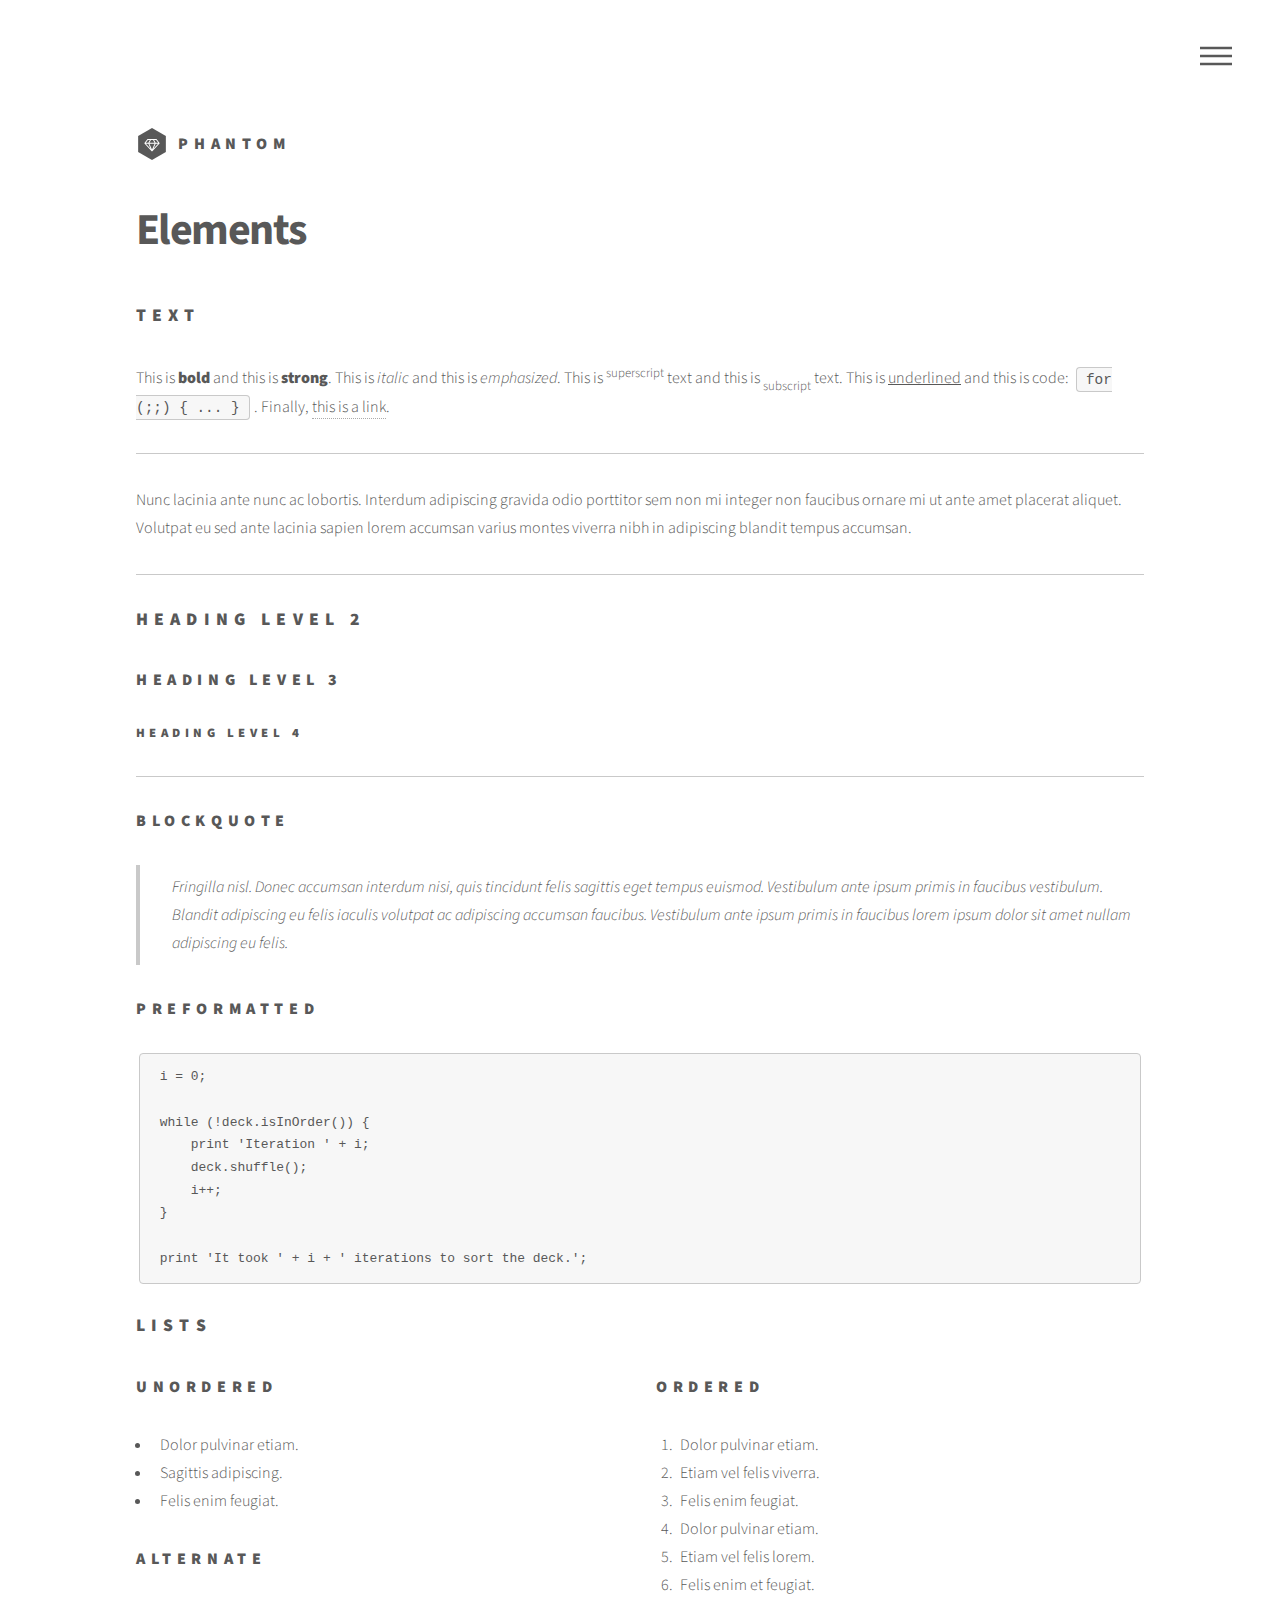
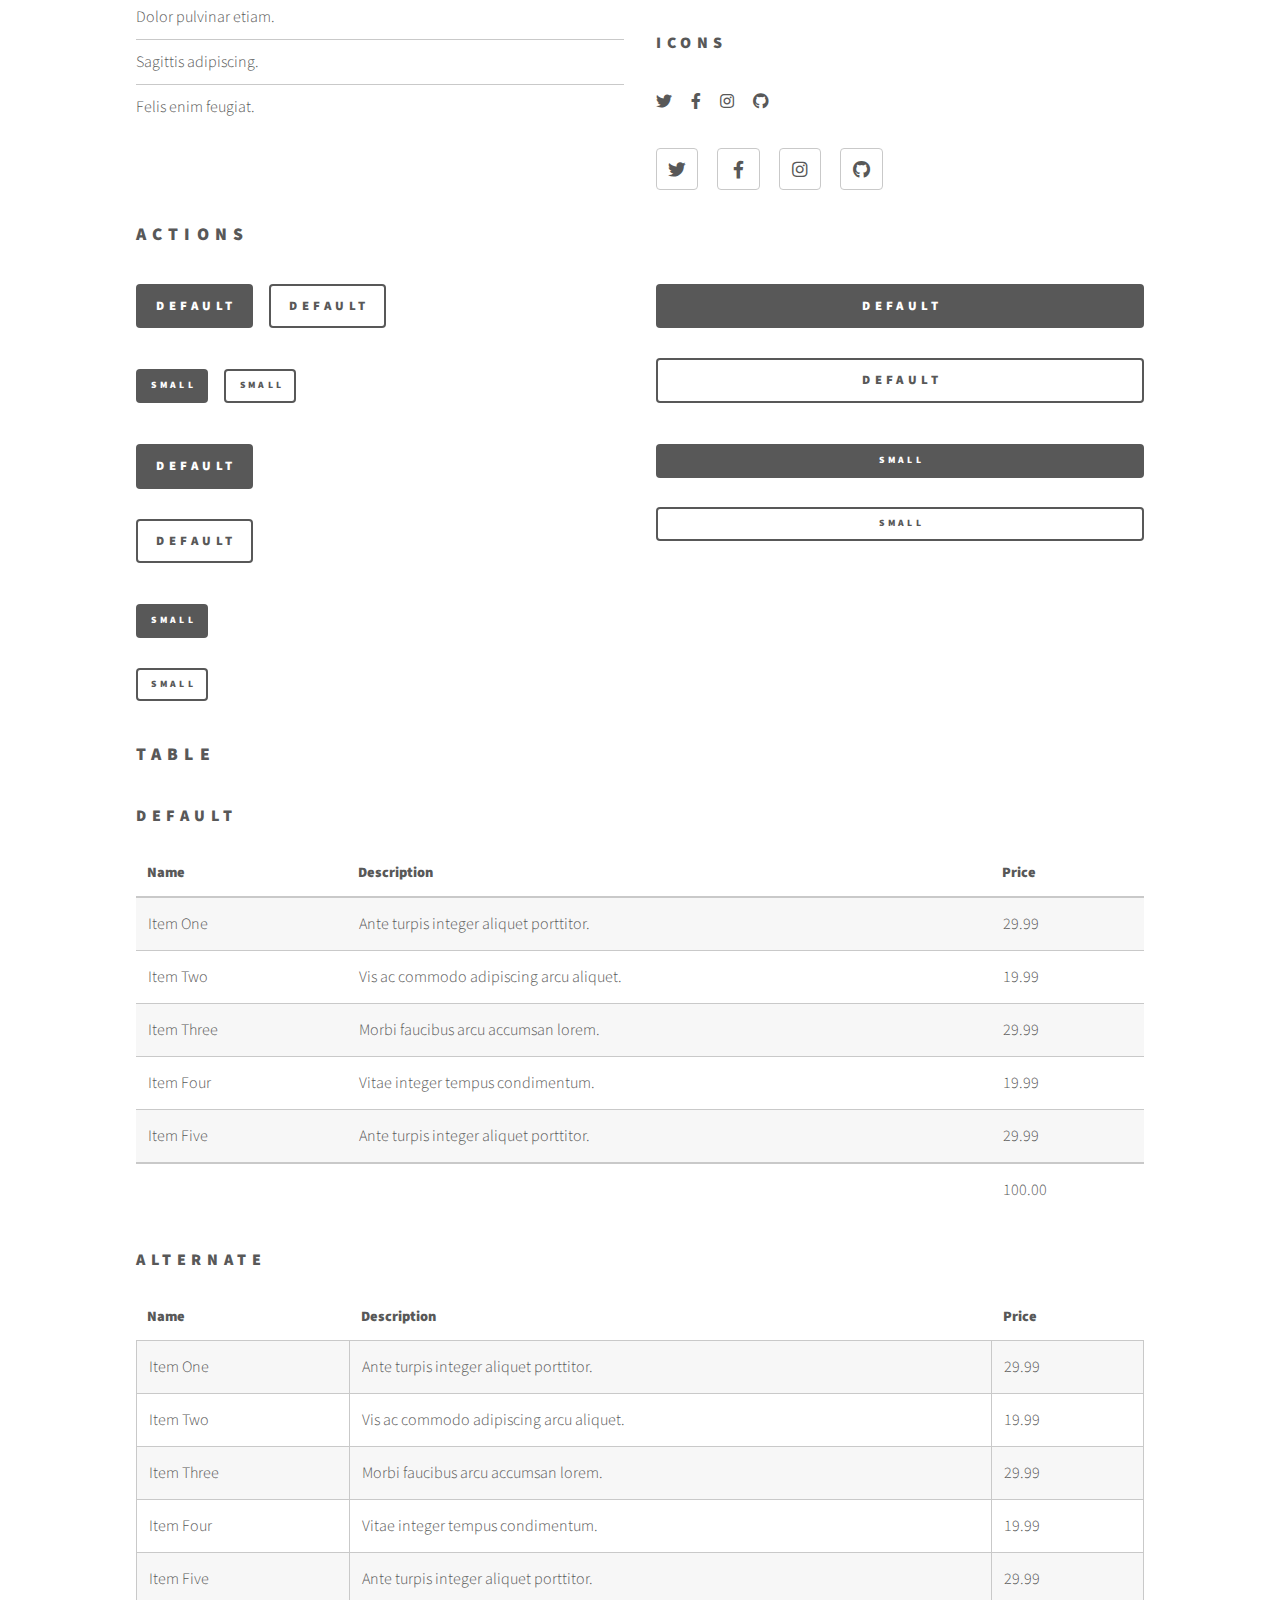
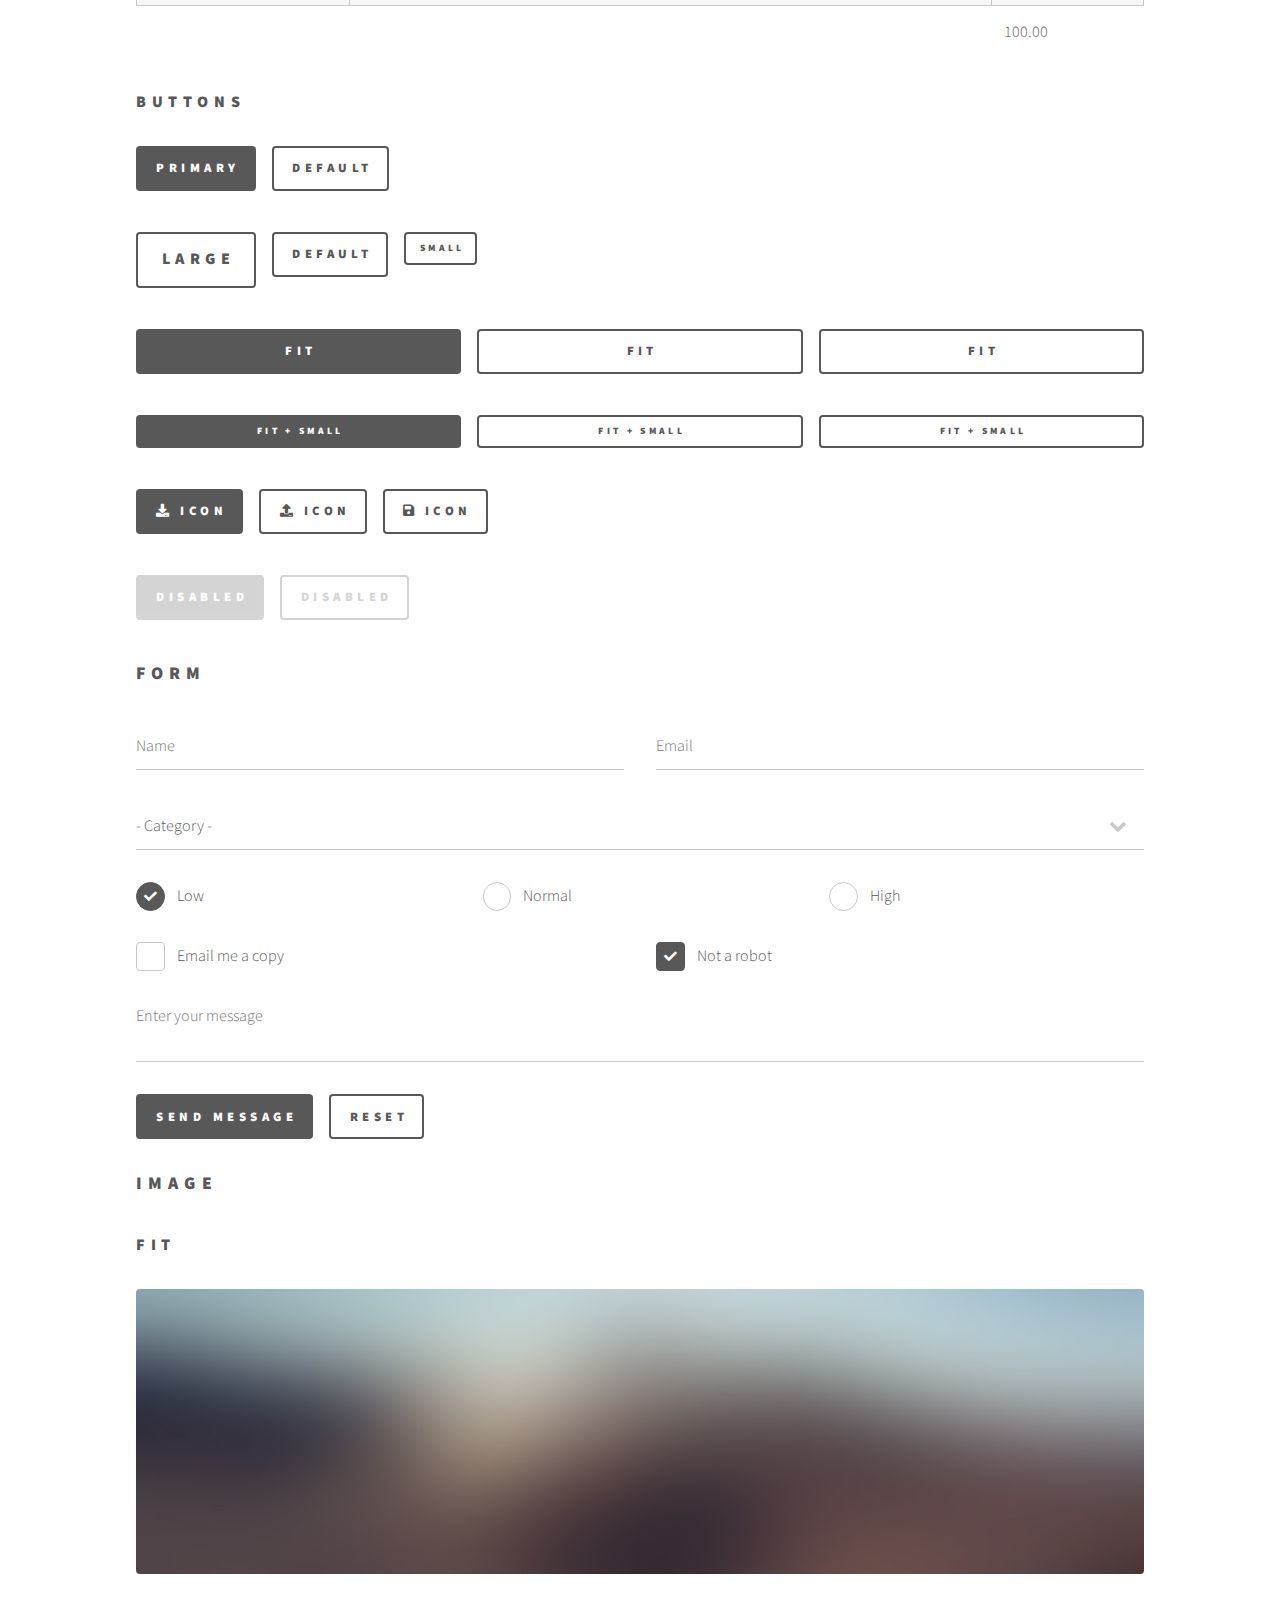
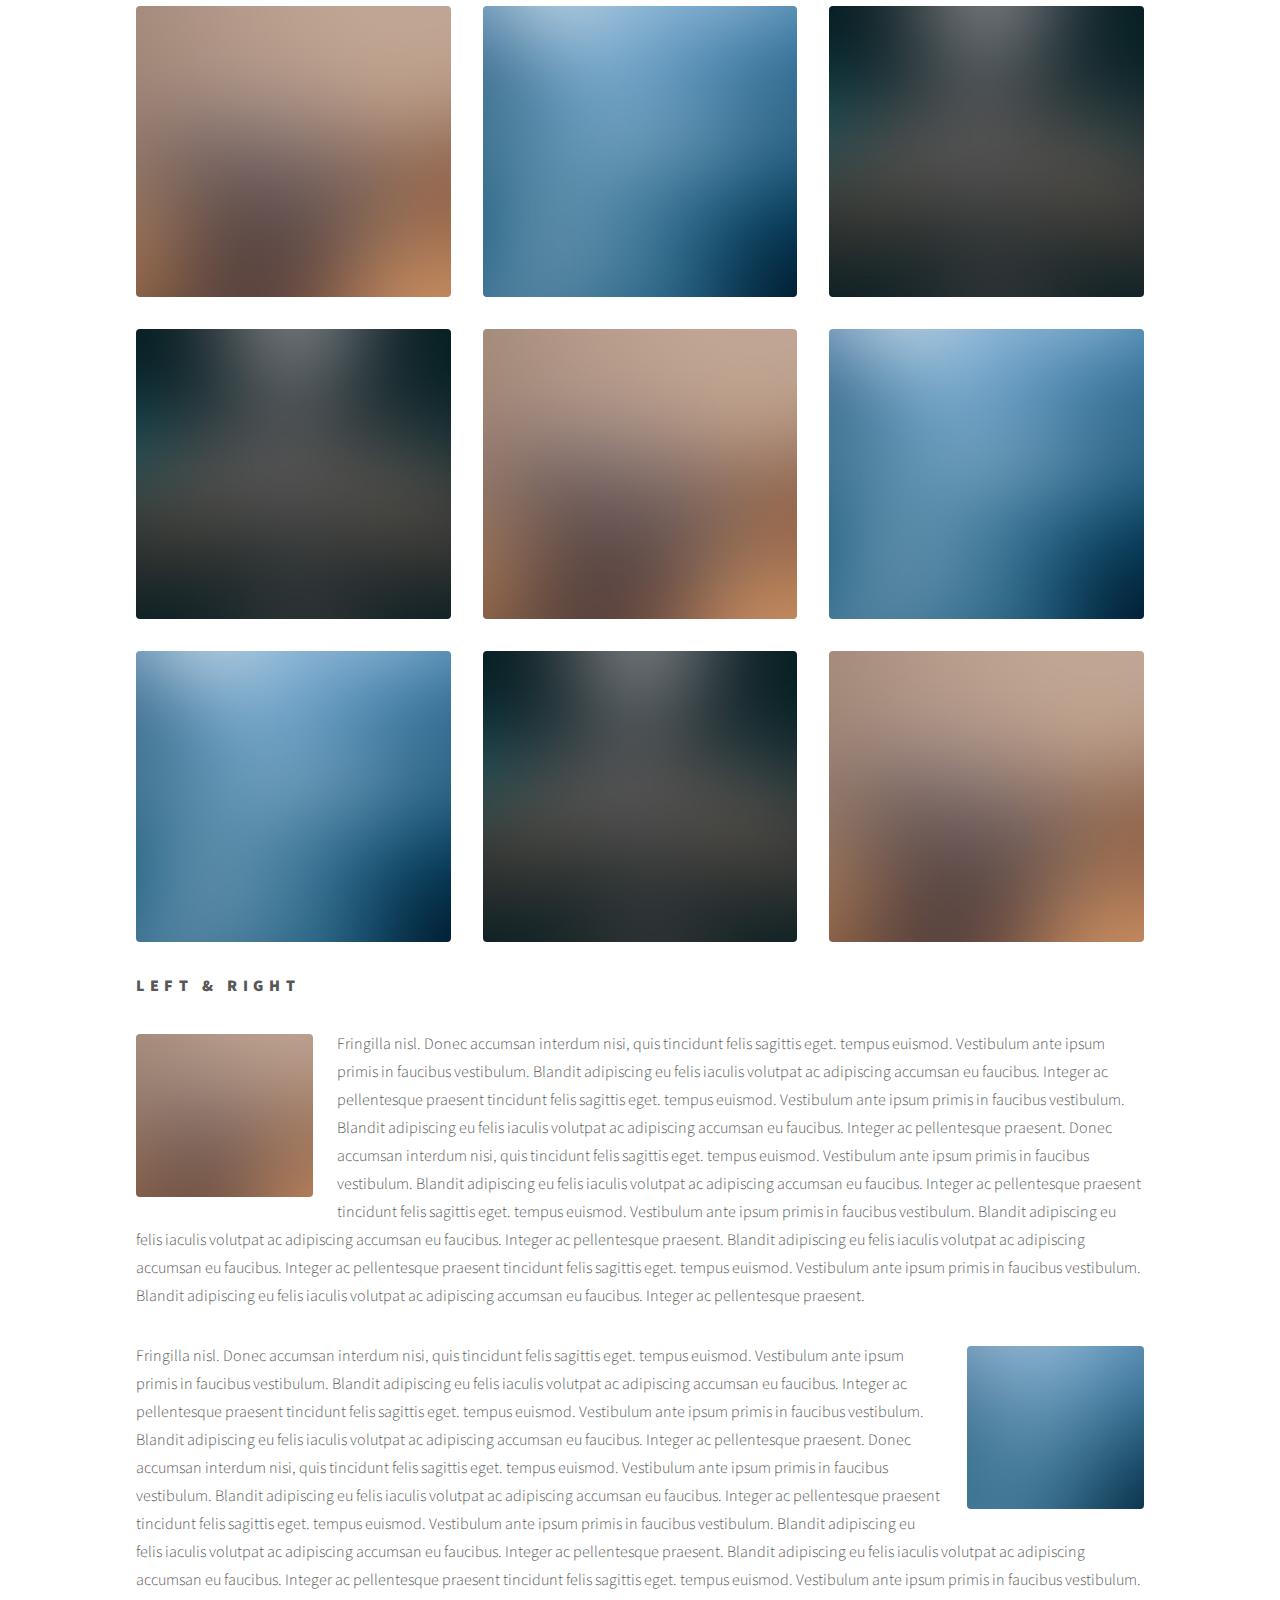
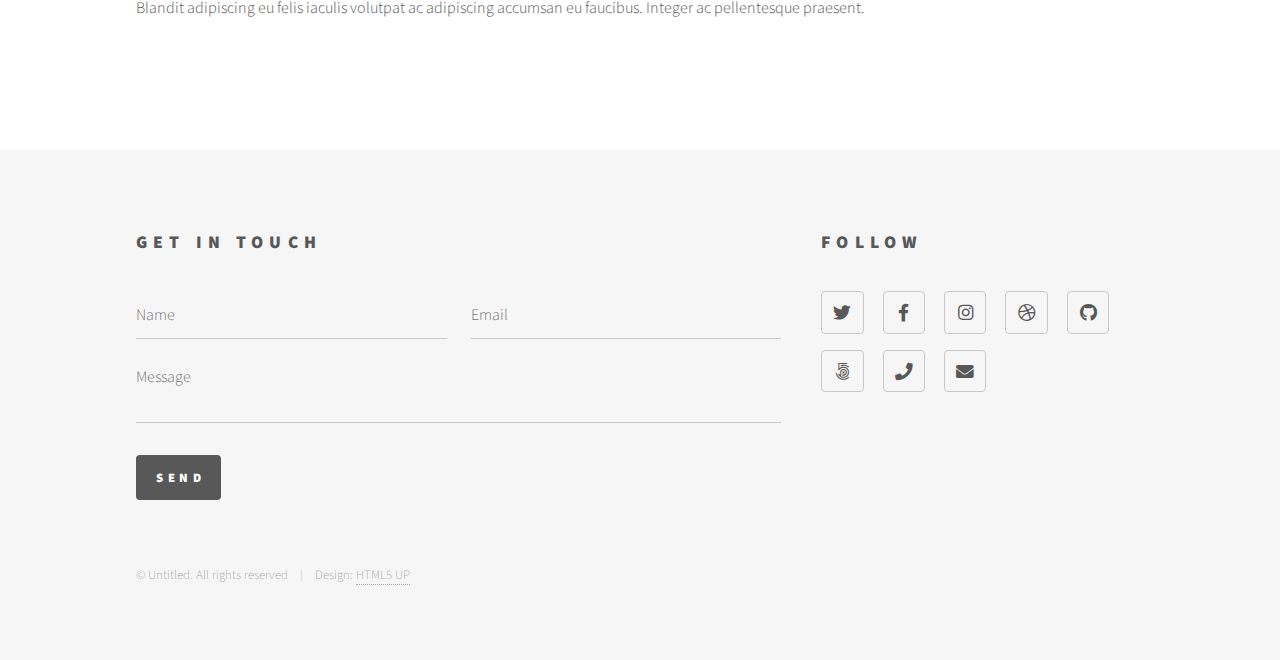
==== elements.html @ 24665883 "add template" ====
<!DOCTYPE HTML>
<!--
	Phantom by HTML5 UP
	html5up.net | @ajlkn
	Free for personal and commercial use under the CCA 3.0 license (html5up.net/license)
-->
<html>
	<head>
		<title>Elements - Phantom by HTML5 UP</title>
		<meta charset="utf-8" />
		<meta name="viewport" content="width=device-width, initial-scale=1, user-scalable=no" />
		<link rel="stylesheet" href="assets/css/main.css" />
		<noscript><link rel="stylesheet" href="assets/css/noscript.css" /></noscript>
	</head>
	<body class="is-preload">
		<!-- Wrapper -->
			<div id="wrapper">

				<!-- Header -->
					<header id="header">
						<div class="inner">

							<!-- Logo -->
								<a href="index.html" class="logo">
									<span class="symbol"><img src="images/logo.svg" alt="" /></span><span class="title">Phantom</span>
								</a>

							<!-- Nav -->
								<nav>
									<ul>
										<li><a href="#menu">Menu</a></li>
									</ul>
								</nav>

						</div>
					</header>

				<!-- Menu -->
					<nav id="menu">
						<h2>Menu</h2>
						<ul>
							<li><a href="index.html">Home</a></li>
							<li><a href="generic.html">Ipsum veroeros</a></li>
							<li><a href="generic.html">Tempus etiam</a></li>
							<li><a href="generic.html">Consequat dolor</a></li>
							<li><a href="elements.html">Elements</a></li>
						</ul>
					</nav>

				<!-- Main -->
					<div id="main">
						<div class="inner">
							<h1>Elements</h1>

							<!-- Text -->
								<section>
									<h2>Text</h2>
									<p>This is <b>bold</b> and this is <strong>strong</strong>. This is <i>italic</i> and this is <em>emphasized</em>.
									This is <sup>superscript</sup> text and this is <sub>subscript</sub> text.
									This is <u>underlined</u> and this is code: <code>for (;;) { ... }</code>. Finally, <a href="#">this is a link</a>.</p>
									<hr />
									<p>Nunc lacinia ante nunc ac lobortis. Interdum adipiscing gravida odio porttitor sem non mi integer non faucibus ornare mi ut ante amet placerat aliquet. Volutpat eu sed ante lacinia sapien lorem accumsan varius montes viverra nibh in adipiscing blandit tempus accumsan.</p>
									<hr />
									<h2>Heading Level 2</h2>
									<h3>Heading Level 3</h3>
									<h4>Heading Level 4</h4>
									<hr />
									<h3>Blockquote</h3>
									<blockquote>Fringilla nisl. Donec accumsan interdum nisi, quis tincidunt felis sagittis eget tempus euismod. Vestibulum ante ipsum primis in faucibus vestibulum. Blandit adipiscing eu felis iaculis volutpat ac adipiscing accumsan faucibus. Vestibulum ante ipsum primis in faucibus lorem ipsum dolor sit amet nullam adipiscing eu felis.</blockquote>
									<h3>Preformatted</h3>
									<pre><code>i = 0;

while (!deck.isInOrder()) {
    print 'Iteration ' + i;
    deck.shuffle();
    i++;
}

print 'It took ' + i + ' iterations to sort the deck.';</code></pre>
								</section>

							<!-- Lists -->
								<section>
									<h2>Lists</h2>
									<div class="row">
										<div class="col-6 col-12-medium">
											<h3>Unordered</h3>
											<ul>
												<li>Dolor pulvinar etiam.</li>
												<li>Sagittis adipiscing.</li>
												<li>Felis enim feugiat.</li>
											</ul>
											<h3>Alternate</h3>
											<ul class="alt">
												<li>Dolor pulvinar etiam.</li>
												<li>Sagittis adipiscing.</li>
												<li>Felis enim feugiat.</li>
											</ul>
										</div>
										<div class="col-6 col-12-medium">
											<h3>Ordered</h3>
											<ol>
												<li>Dolor pulvinar etiam.</li>
												<li>Etiam vel felis viverra.</li>
												<li>Felis enim feugiat.</li>
												<li>Dolor pulvinar etiam.</li>
												<li>Etiam vel felis lorem.</li>
												<li>Felis enim et feugiat.</li>
											</ol>
											<h3>Icons</h3>
											<ul class="icons">
												<li><a href="#" class="icon brands style1 fa-twitter"><span class="label">Twitter</span></a></li>
												<li><a href="#" class="icon brands style1 fa-facebook-f"><span class="label">Facebook</span></a></li>
												<li><a href="#" class="icon brands style1 fa-instagram"><span class="label">Instagram</span></a></li>
												<li><a href="#" class="icon brands style1 fa-github"><span class="label">Github</span></a></li>
											</ul>
											<ul class="icons">
												<li><a href="#" class="icon brands style2 fa-twitter"><span class="label">Twitter</span></a></li>
												<li><a href="#" class="icon brands style2 fa-facebook-f"><span class="label">Facebook</span></a></li>
												<li><a href="#" class="icon brands style2 fa-instagram"><span class="label">Instagram</span></a></li>
												<li><a href="#" class="icon brands style2 fa-github"><span class="label">Github</span></a></li>
											</ul>
										</div>
									</div>
									<h2>Actions</h2>
									<div class="row">
										<div class="col-6 col-12-medium">
											<ul class="actions">
												<li><a href="#" class="button primary">Default</a></li>
												<li><a href="#" class="button">Default</a></li>
											</ul>
											<ul class="actions small">
												<li><a href="#" class="button primary small">Small</a></li>
												<li><a href="#" class="button small">Small</a></li>
											</ul>
											<ul class="actions stacked">
												<li><a href="#" class="button primary">Default</a></li>
												<li><a href="#" class="button">Default</a></li>
											</ul>
											<ul class="actions stacked">
												<li><a href="#" class="button primary small">Small</a></li>
												<li><a href="#" class="button small">Small</a></li>
											</ul>
										</div>
										<div class="col-6 col-12-medium">
											<ul class="actions stacked">
												<li><a href="#" class="button primary fit">Default</a></li>
												<li><a href="#" class="button fit">Default</a></li>
											</ul>
											<ul class="actions stacked">
												<li><a href="#" class="button primary small fit">Small</a></li>
												<li><a href="#" class="button small fit">Small</a></li>
											</ul>
										</div>
									</div>
								</section>

							<!-- Table -->
								<section>
									<h2>Table</h2>
									<h3>Default</h3>
									<div class="table-wrapper">
										<table>
											<thead>
												<tr>
													<th>Name</th>
													<th>Description</th>
													<th>Price</th>
												</tr>
											</thead>
											<tbody>
												<tr>
													<td>Item One</td>
													<td>Ante turpis integer aliquet porttitor.</td>
													<td>29.99</td>
												</tr>
												<tr>
													<td>Item Two</td>
													<td>Vis ac commodo adipiscing arcu aliquet.</td>
													<td>19.99</td>
												</tr>
												<tr>
													<td>Item Three</td>
													<td> Morbi faucibus arcu accumsan lorem.</td>
													<td>29.99</td>
												</tr>
												<tr>
													<td>Item Four</td>
													<td>Vitae integer tempus condimentum.</td>
													<td>19.99</td>
												</tr>
												<tr>
													<td>Item Five</td>
													<td>Ante turpis integer aliquet porttitor.</td>
													<td>29.99</td>
												</tr>
											</tbody>
											<tfoot>
												<tr>
													<td colspan="2"></td>
													<td>100.00</td>
												</tr>
											</tfoot>
										</table>
									</div>

									<h3>Alternate</h3>
									<div class="table-wrapper">
										<table class="alt">
											<thead>
												<tr>
													<th>Name</th>
													<th>Description</th>
													<th>Price</th>
												</tr>
											</thead>
											<tbody>
												<tr>
													<td>Item One</td>
													<td>Ante turpis integer aliquet porttitor.</td>
													<td>29.99</td>
												</tr>
												<tr>
													<td>Item Two</td>
													<td>Vis ac commodo adipiscing arcu aliquet.</td>
													<td>19.99</td>
												</tr>
												<tr>
													<td>Item Three</td>
													<td> Morbi faucibus arcu accumsan lorem.</td>
													<td>29.99</td>
												</tr>
												<tr>
													<td>Item Four</td>
													<td>Vitae integer tempus condimentum.</td>
													<td>19.99</td>
												</tr>
												<tr>
													<td>Item Five</td>
													<td>Ante turpis integer aliquet porttitor.</td>
													<td>29.99</td>
												</tr>
											</tbody>
											<tfoot>
												<tr>
													<td colspan="2"></td>
													<td>100.00</td>
												</tr>
											</tfoot>
										</table>
									</div>
								</section>

							<!-- Buttons -->
								<section>
									<h3>Buttons</h3>
									<ul class="actions">
										<li><a href="#" class="button primary">Primary</a></li>
										<li><a href="#" class="button">Default</a></li>
									</ul>
									<ul class="actions">
										<li><a href="#" class="button large">Large</a></li>
										<li><a href="#" class="button">Default</a></li>
										<li><a href="#" class="button small">Small</a></li>
									</ul>
									<ul class="actions fit">
										<li><a href="#" class="button primary fit">Fit</a></li>
										<li><a href="#" class="button fit">Fit</a></li>
										<li><a href="#" class="button fit">Fit</a></li>
									</ul>
									<ul class="actions fit small">
										<li><a href="#" class="button primary fit small">Fit + Small</a></li>
										<li><a href="#" class="button fit small">Fit + Small</a></li>
										<li><a href="#" class="button fit small">Fit + Small</a></li>
									</ul>
									<ul class="actions">
										<li><a href="#" class="button primary icon solid fa-download">Icon</a></li>
										<li><a href="#" class="button icon solid fa-upload">Icon</a></li>
										<li><a href="#" class="button icon solid fa-save">Icon</a></li>
									</ul>
									<ul class="actions">
										<li><span class="button primary disabled">Disabled</span></li>
										<li><span class="button disabled">Disabled</span></li>
									</ul>
								</section>

							<!-- Form -->
								<section>
									<h2>Form</h2>
									<form method="post" action="#">
										<div class="row gtr-uniform">
											<div class="col-6 col-12-xsmall">
												<input type="text" name="demo-name" id="demo-name" value="" placeholder="Name" />
											</div>
											<div class="col-6 col-12-xsmall">
												<input type="email" name="demo-email" id="demo-email" value="" placeholder="Email" />
											</div>
											<div class="col-12">
												<select name="demo-category" id="demo-category">
													<option value="">- Category -</option>
													<option value="1">Manufacturing</option>
													<option value="1">Shipping</option>
													<option value="1">Administration</option>
													<option value="1">Human Resources</option>
												</select>
											</div>
											<div class="col-4 col-12-small">
												<input type="radio" id="demo-priority-low" name="demo-priority" checked>
												<label for="demo-priority-low">Low</label>
											</div>
											<div class="col-4 col-12-small">
												<input type="radio" id="demo-priority-normal" name="demo-priority">
												<label for="demo-priority-normal">Normal</label>
											</div>
											<div class="col-4 col-12-small">
												<input type="radio" id="demo-priority-high" name="demo-priority">
												<label for="demo-priority-high">High</label>
											</div>
											<div class="col-6 col-12-small">
												<input type="checkbox" id="demo-copy" name="demo-copy">
												<label for="demo-copy">Email me a copy</label>
											</div>
											<div class="col-6 col-12-small">
												<input type="checkbox" id="demo-human" name="demo-human" checked>
												<label for="demo-human">Not a robot</label>
											</div>
											<div class="col-12">
												<textarea name="demo-message" id="demo-message" placeholder="Enter your message" rows="6"></textarea>
											</div>
											<div class="col-12">
												<ul class="actions">
													<li><input type="submit" value="Send Message" class="primary" /></li>
													<li><input type="reset" value="Reset" /></li>
												</ul>
											</div>
										</div>
									</form>
								</section>

							<!-- Image -->
								<section>
									<h2>Image</h2>
									<h3>Fit</h3>
									<div class="box alt">
										<div class="row gtr-uniform">
											<div class="col-12"><span class="image fit"><img src="images/pic13.jpg" alt="" /></span></div>
											<div class="col-4"><span class="image fit"><img src="images/pic01.jpg" alt="" /></span></div>
											<div class="col-4"><span class="image fit"><img src="images/pic02.jpg" alt="" /></span></div>
											<div class="col-4"><span class="image fit"><img src="images/pic03.jpg" alt="" /></span></div>
											<div class="col-4"><span class="image fit"><img src="images/pic03.jpg" alt="" /></span></div>
											<div class="col-4"><span class="image fit"><img src="images/pic01.jpg" alt="" /></span></div>
											<div class="col-4"><span class="image fit"><img src="images/pic02.jpg" alt="" /></span></div>
											<div class="col-4"><span class="image fit"><img src="images/pic02.jpg" alt="" /></span></div>
											<div class="col-4"><span class="image fit"><img src="images/pic03.jpg" alt="" /></span></div>
											<div class="col-4"><span class="image fit"><img src="images/pic01.jpg" alt="" /></span></div>
										</div>
									</div>
									<h3>Left &amp; Right</h3>
									<p><span class="image left"><img src="images/pic14.jpg" alt="" /></span>Fringilla nisl. Donec accumsan interdum nisi, quis tincidunt felis sagittis eget. tempus euismod. Vestibulum ante ipsum primis in faucibus vestibulum. Blandit adipiscing eu felis iaculis volutpat ac adipiscing accumsan eu faucibus. Integer ac pellentesque praesent tincidunt felis sagittis eget. tempus euismod. Vestibulum ante ipsum primis in faucibus vestibulum. Blandit adipiscing eu felis iaculis volutpat ac adipiscing accumsan eu faucibus. Integer ac pellentesque praesent. Donec accumsan interdum nisi, quis tincidunt felis sagittis eget. tempus euismod. Vestibulum ante ipsum primis in faucibus vestibulum. Blandit adipiscing eu felis iaculis volutpat ac adipiscing accumsan eu faucibus. Integer ac pellentesque praesent tincidunt felis sagittis eget. tempus euismod. Vestibulum ante ipsum primis in faucibus vestibulum. Blandit adipiscing eu felis iaculis volutpat ac adipiscing accumsan eu faucibus. Integer ac pellentesque praesent. Blandit adipiscing eu felis iaculis volutpat ac adipiscing accumsan eu faucibus. Integer ac pellentesque praesent tincidunt felis sagittis eget. tempus euismod. Vestibulum ante ipsum primis in faucibus vestibulum. Blandit adipiscing eu felis iaculis volutpat ac adipiscing accumsan eu faucibus. Integer ac pellentesque praesent.</p>
									<p><span class="image right"><img src="images/pic15.jpg" alt="" /></span>Fringilla nisl. Donec accumsan interdum nisi, quis tincidunt felis sagittis eget. tempus euismod. Vestibulum ante ipsum primis in faucibus vestibulum. Blandit adipiscing eu felis iaculis volutpat ac adipiscing accumsan eu faucibus. Integer ac pellentesque praesent tincidunt felis sagittis eget. tempus euismod. Vestibulum ante ipsum primis in faucibus vestibulum. Blandit adipiscing eu felis iaculis volutpat ac adipiscing accumsan eu faucibus. Integer ac pellentesque praesent. Donec accumsan interdum nisi, quis tincidunt felis sagittis eget. tempus euismod. Vestibulum ante ipsum primis in faucibus vestibulum. Blandit adipiscing eu felis iaculis volutpat ac adipiscing accumsan eu faucibus. Integer ac pellentesque praesent tincidunt felis sagittis eget. tempus euismod. Vestibulum ante ipsum primis in faucibus vestibulum. Blandit adipiscing eu felis iaculis volutpat ac adipiscing accumsan eu faucibus. Integer ac pellentesque praesent. Blandit adipiscing eu felis iaculis volutpat ac adipiscing accumsan eu faucibus. Integer ac pellentesque praesent tincidunt felis sagittis eget. tempus euismod. Vestibulum ante ipsum primis in faucibus vestibulum. Blandit adipiscing eu felis iaculis volutpat ac adipiscing accumsan eu faucibus. Integer ac pellentesque praesent.</p>
								</section>

						</div>
					</div>

				<!-- Footer -->
					<footer id="footer">
						<div class="inner">
							<section>
								<h2>Get in touch</h2>
								<form method="post" action="#">
									<div class="fields">
										<div class="field half">
											<input type="text" name="name" id="name" placeholder="Name" />
										</div>
										<div class="field half">
											<input type="email" name="email" id="email" placeholder="Email" />
										</div>
										<div class="field">
											<textarea name="message" id="message" placeholder="Message"></textarea>
										</div>
									</div>
									<ul class="actions">
										<li><input type="submit" value="Send" class="primary" /></li>
									</ul>
								</form>
							</section>
							<section>
								<h2>Follow</h2>
								<ul class="icons">
									<li><a href="#" class="icon brands style2 fa-twitter"><span class="label">Twitter</span></a></li>
									<li><a href="#" class="icon brands style2 fa-facebook-f"><span class="label">Facebook</span></a></li>
									<li><a href="#" class="icon brands style2 fa-instagram"><span class="label">Instagram</span></a></li>
									<li><a href="#" class="icon brands style2 fa-dribbble"><span class="label">Dribbble</span></a></li>
									<li><a href="#" class="icon brands style2 fa-github"><span class="label">GitHub</span></a></li>
									<li><a href="#" class="icon brands style2 fa-500px"><span class="label">500px</span></a></li>
									<li><a href="#" class="icon solid style2 fa-phone"><span class="label">Phone</span></a></li>
									<li><a href="#" class="icon solid style2 fa-envelope"><span class="label">Email</span></a></li>
								</ul>
							</section>
							<ul class="copyright">
								<li>&copy; Untitled. All rights reserved</li><li>Design: <a href="http://html5up.net">HTML5 UP</a></li>
							</ul>
						</div>
					</footer>

			</div>

		<!-- Scripts -->
			<script src="assets/js/jquery.min.js"></script>
			<script src="assets/js/browser.min.js"></script>
			<script src="assets/js/breakpoints.min.js"></script>
			<script src="assets/js/util.js"></script>
			<script src="assets/js/main.js"></script>

	</body>
</html>
---- assets/css/main.css ----
@import url(fontawesome-all.min.css);
@import url("https://fonts.googleapis.com/css?family=Source+Sans+Pro:300,700,900");

/*
	Phantom by HTML5 UP
	html5up.net | @ajlkn
	Free for personal and commercial use under the CCA 3.0 license (html5up.net/license)
*/

html, body, div, span, applet, object,
iframe, h1, h2, h3, h4, h5, h6, p, blockquote,
pre, a, abbr, acronym, address, big, cite,
code, del, dfn, em, img, ins, kbd, q, s, samp,
small, strike, strong, sub, sup, tt, var, b,
u, i, center, dl, dt, dd, ol, ul, li, fieldset,
form, label, legend, table, caption, tbody,
tfoot, thead, tr, th, td, article, aside,
canvas, details, embed, figure, figcaption,
footer, header, hgroup, menu, nav, output, ruby,
section, summary, time, mark, audio, video {
	margin: 0;
	padding: 0;
	border: 0;
	font-size: 100%;
	font: inherit;
	vertical-align: baseline;}

article, aside, details, figcaption, figure,
footer, header, hgroup, menu, nav, section {
	display: block;}

body {
	line-height: 1;
}

ol, ul {
	list-style: none;
}

blockquote, q {
	quotes: none;
}

	blockquote:before, blockquote:after, q:before, q:after {
		content: '';
		content: none;
	}

table {
	border-collapse: collapse;
	border-spacing: 0;
}

body {
	-webkit-text-size-adjust: none;
}

mark {
	background-color: transparent;
	color: inherit;
}

input::-moz-focus-inner {
	border: 0;
	padding: 0;
}

input, select, textarea {
	-moz-appearance: none;
	-webkit-appearance: none;
	-ms-appearance: none;
	appearance: none;
}

/* Basic */

	@-ms-viewport {
		width: device-width;
	}

	body {
		-ms-overflow-style: scrollbar;
	}

	@media screen and (max-width: 480px) {

		html, body {
			min-width: 320px;
		}

	}

	html {
		box-sizing: border-box;
	}

	*, *:before, *:after {
		box-sizing: inherit;
	}

	body {
		background: #ffffff;
	}

		body.is-preload *, body.is-preload *:before, body.is-preload *:after {
			-moz-animation: none !important;
			-webkit-animation: none !important;
			-ms-animation: none !important;
			animation: none !important;
			-moz-transition: none !important;
			-webkit-transition: none !important;
			-ms-transition: none !important;
			transition: none !important;
		}

/* Type */

	body, input, select, textarea {
		color: #585858;
		font-family: "Source Sans Pro", Helvetica, sans-serif;
		font-size: 16pt;
		font-weight: 300;
		line-height: 1.75;
	}

		@media screen and (max-width: 1680px) {

			body, input, select, textarea {
				font-size: 14pt;
			}

		}

		@media screen and (max-width: 1280px) {

			body, input, select, textarea {
				font-size: 12pt;
			}

		}

	a {
		-moz-transition: border-bottom-color 0.2s ease, color 0.2s ease;
		-webkit-transition: border-bottom-color 0.2s ease, color 0.2s ease;
		-ms-transition: border-bottom-color 0.2s ease, color 0.2s ease;
		transition: border-bottom-color 0.2s ease, color 0.2s ease;
		text-decoration: none;
		color: #585858;
		border-bottom: dotted 1px rgba(88, 88, 88, 0.5);
	}

		a:hover {
			border-bottom-color: transparent;
			color: #f2849e !important;
		}

	strong, b {
		font-weight: 900;
	}

	em, i {
		font-style: italic;
	}

	p {
		margin: 0 0 2em 0;
	}

	h1 {
		font-size: 2.75em;
		font-weight: 700;
		line-height: 1.3;
		margin: 0 0 1em 0;
		letter-spacing: -0.035em;
	}

		h1 a {
			color: inherit;
		}

		@media screen and (max-width: 736px) {

			h1 {
				font-size: 2em;
				margin: 0 0 1em 0;
			}

		}

		@media screen and (max-width: 360px) {

			h1 {
				font-size: 1.75em;
			}

		}

	h2, h3, h4, h5, h6 {
		font-weight: 900;
		line-height: 1.5;
		margin: 0 0 2em 0;
		text-transform: uppercase;
		letter-spacing: 0.35em;
	}

		h2 a, h3 a, h4 a, h5 a, h6 a {
			color: inherit;
		}

	h2 {
		font-size: 1.1em;
	}

	h3 {
		font-size: 1em;
	}

	h4 {
		font-size: 0.8em;
	}

	h5 {
		font-size: 0.8em;
	}

	h6 {
		font-size: 0.8em;
	}

	@media screen and (max-width: 980px) {

		h1 br, h2 br, h3 br, h4 br, h5 br, h6 br {
			display: none;
		}

	}

	@media screen and (max-width: 736px) {

		h2 {
			font-size: 1em;
		}

		h3 {
			font-size: 0.8em;
		}

	}

	sub {
		font-size: 0.8em;
		position: relative;
		top: 0.5em;
	}

	sup {
		font-size: 0.8em;
		position: relative;
		top: -0.5em;
	}

	blockquote {
		border-left: solid 4px #c9c9c9;
		font-style: italic;
		margin: 0 0 2em 0;
		padding: 0.5em 0 0.5em 2em;
	}

	code {
		background: rgba(144, 144, 144, 0.075);
		border-radius: 4px;
		border: solid 1px #c9c9c9;
		font-family: "Courier New", monospace;
		font-size: 0.9em;
		margin: 0 0.25em;
		padding: 0.25em 0.65em;
	}

	pre {
		-webkit-overflow-scrolling: touch;
		font-family: "Courier New", monospace;
		font-size: 0.9em;
		margin: 0 0 2em 0;
	}

		pre code {
			display: block;
			line-height: 1.75;
			padding: 1em 1.5em;
			overflow-x: auto;
		}

	hr {
		border: 0;
		border-bottom: solid 1px #c9c9c9;
		margin: 2em 0;
	}

		hr.major {
			margin: 3em 0;
		}

	.align-left {
		text-align: left;
	}

	.align-center {
		text-align: center;
	}

	.align-right {
		text-align: right;
	}

/* Row */

	.row {
		display: flex;
		flex-wrap: wrap;
		box-sizing: border-box;
		align-items: stretch;
	}

		.row > * {
			box-sizing: border-box;
		}

		.row.gtr-uniform > * > :last-child {
			margin-bottom: 0;
		}

		.row.aln-left {
			justify-content: flex-start;
		}

		.row.aln-center {
			justify-content: center;
		}

		.row.aln-right {
			justify-content: flex-end;
		}

		.row.aln-top {
			align-items: flex-start;
		}

		.row.aln-middle {
			align-items: center;
		}

		.row.aln-bottom {
			align-items: flex-end;
		}

		.row > .imp {
			order: -1;
		}

		.row > .col-1 {
			width: 8.33333%;
		}

		.row > .off-1 {
			margin-left: 8.33333%;
		}

		.row > .col-2 {
			width: 16.66667%;
		}

		.row > .off-2 {
			margin-left: 16.66667%;
		}

		.row > .col-3 {
			width: 25%;
		}

		.row > .off-3 {
			margin-left: 25%;
		}

		.row > .col-4 {
			width: 33.33333%;
		}

		.row > .off-4 {
			margin-left: 33.33333%;
		}

		.row > .col-5 {
			width: 41.66667%;
		}

		.row > .off-5 {
			margin-left: 41.66667%;
		}

		.row > .col-6 {
			width: 50%;
		}

		.row > .off-6 {
			margin-left: 50%;
		}

		.row > .col-7 {
			width: 58.33333%;
		}

		.row > .off-7 {
			margin-left: 58.33333%;
		}

		.row > .col-8 {
			width: 66.66667%;
		}

		.row > .off-8 {
			margin-left: 66.66667%;
		}

		.row > .col-9 {
			width: 75%;
		}

		.row > .off-9 {
			margin-left: 75%;
		}

		.row > .col-10 {
			width: 83.33333%;
		}

		.row > .off-10 {
			margin-left: 83.33333%;
		}

		.row > .col-11 {
			width: 91.66667%;
		}

		.row > .off-11 {
			margin-left: 91.66667%;
		}

		.row > .col-12 {
			width: 100%;
		}

		.row > .off-12 {
			margin-left: 100%;
		}

		.row.gtr-0 {
			margin-top: 0;
			margin-left: 0em;
		}

			.row.gtr-0 > * {
				padding: 0 0 0 0em;
			}

			.row.gtr-0.gtr-uniform {
				margin-top: 0em;
			}

				.row.gtr-0.gtr-uniform > * {
					padding-top: 0em;
				}

		.row.gtr-25 {
			margin-top: 0;
			margin-left: -0.5em;
		}

			.row.gtr-25 > * {
				padding: 0 0 0 0.5em;
			}

			.row.gtr-25.gtr-uniform {
				margin-top: -0.5em;
			}

				.row.gtr-25.gtr-uniform > * {
					padding-top: 0.5em;
				}

		.row.gtr-50 {
			margin-top: 0;
			margin-left: -1em;
		}

			.row.gtr-50 > * {
				padding: 0 0 0 1em;
			}

			.row.gtr-50.gtr-uniform {
				margin-top: -1em;
			}

				.row.gtr-50.gtr-uniform > * {
					padding-top: 1em;
				}

		.row {
			margin-top: 0;
			margin-left: -2em;
		}

			.row > * {
				padding: 0 0 0 2em;
			}

			.row.gtr-uniform {
				margin-top: -2em;
			}

				.row.gtr-uniform > * {
					padding-top: 2em;
				}

		.row.gtr-150 {
			margin-top: 0;
			margin-left: -3em;
		}

			.row.gtr-150 > * {
				padding: 0 0 0 3em;
			}

			.row.gtr-150.gtr-uniform {
				margin-top: -3em;
			}

				.row.gtr-150.gtr-uniform > * {
					padding-top: 3em;
				}

		.row.gtr-200 {
			margin-top: 0;
			margin-left: -4em;
		}

			.row.gtr-200 > * {
				padding: 0 0 0 4em;
			}

			.row.gtr-200.gtr-uniform {
				margin-top: -4em;
			}

				.row.gtr-200.gtr-uniform > * {
					padding-top: 4em;
				}

		@media screen and (max-width: 1680px) {

			.row {
				display: flex;
				flex-wrap: wrap;
				box-sizing: border-box;
				align-items: stretch;
			}

				.row > * {
					box-sizing: border-box;
				}

				.row.gtr-uniform > * > :last-child {
					margin-bottom: 0;
				}

				.row.aln-left {
					justify-content: flex-start;
				}

				.row.aln-center {
					justify-content: center;
				}

				.row.aln-right {
					justify-content: flex-end;
				}

				.row.aln-top {
					align-items: flex-start;
				}

				.row.aln-middle {
					align-items: center;
				}

				.row.aln-bottom {
					align-items: flex-end;
				}

				.row > .imp-xlarge {
					order: -1;
				}

				.row > .col-1-xlarge {
					width: 8.33333%;
				}

				.row > .off-1-xlarge {
					margin-left: 8.33333%;
				}

				.row > .col-2-xlarge {
					width: 16.66667%;
				}

				.row > .off-2-xlarge {
					margin-left: 16.66667%;
				}

				.row > .col-3-xlarge {
					width: 25%;
				}

				.row > .off-3-xlarge {
					margin-left: 25%;
				}

				.row > .col-4-xlarge {
					width: 33.33333%;
				}

				.row > .off-4-xlarge {
					margin-left: 33.33333%;
				}

				.row > .col-5-xlarge {
					width: 41.66667%;
				}

				.row > .off-5-xlarge {
					margin-left: 41.66667%;
				}

				.row > .col-6-xlarge {
					width: 50%;
				}

				.row > .off-6-xlarge {
					margin-left: 50%;
				}

				.row > .col-7-xlarge {
					width: 58.33333%;
				}

				.row > .off-7-xlarge {
					margin-left: 58.33333%;
				}

				.row > .col-8-xlarge {
					width: 66.66667%;
				}

				.row > .off-8-xlarge {
					margin-left: 66.66667%;
				}

				.row > .col-9-xlarge {
					width: 75%;
				}

				.row > .off-9-xlarge {
					margin-left: 75%;
				}

				.row > .col-10-xlarge {
					width: 83.33333%;
				}

				.row > .off-10-xlarge {
					margin-left: 83.33333%;
				}

				.row > .col-11-xlarge {
					width: 91.66667%;
				}

				.row > .off-11-xlarge {
					margin-left: 91.66667%;
				}

				.row > .col-12-xlarge {
					width: 100%;
				}

				.row > .off-12-xlarge {
					margin-left: 100%;
				}

				.row.gtr-0 {
					margin-top: 0;
					margin-left: 0em;
				}

					.row.gtr-0 > * {
						padding: 0 0 0 0em;
					}

					.row.gtr-0.gtr-uniform {
						margin-top: 0em;
					}

						.row.gtr-0.gtr-uniform > * {
							padding-top: 0em;
						}

				.row.gtr-25 {
					margin-top: 0;
					margin-left: -0.5em;
				}

					.row.gtr-25 > * {
						padding: 0 0 0 0.5em;
					}

					.row.gtr-25.gtr-uniform {
						margin-top: -0.5em;
					}

						.row.gtr-25.gtr-uniform > * {
							padding-top: 0.5em;
						}

				.row.gtr-50 {
					margin-top: 0;
					margin-left: -1em;
				}

					.row.gtr-50 > * {
						padding: 0 0 0 1em;
					}

					.row.gtr-50.gtr-uniform {
						margin-top: -1em;
					}

						.row.gtr-50.gtr-uniform > * {
							padding-top: 1em;
						}

				.row {
					margin-top: 0;
					margin-left: -2em;
				}

					.row > * {
						padding: 0 0 0 2em;
					}

					.row.gtr-uniform {
						margin-top: -2em;
					}

						.row.gtr-uniform > * {
							padding-top: 2em;
						}

				.row.gtr-150 {
					margin-top: 0;
					margin-left: -3em;
				}

					.row.gtr-150 > * {
						padding: 0 0 0 3em;
					}

					.row.gtr-150.gtr-uniform {
						margin-top: -3em;
					}

						.row.gtr-150.gtr-uniform > * {
							padding-top: 3em;
						}

				.row.gtr-200 {
					margin-top: 0;
					margin-left: -4em;
				}

					.row.gtr-200 > * {
						padding: 0 0 0 4em;
					}

					.row.gtr-200.gtr-uniform {
						margin-top: -4em;
					}

						.row.gtr-200.gtr-uniform > * {
							padding-top: 4em;
						}

		}

		@media screen and (max-width: 1280px) {

			.row {
				display: flex;
				flex-wrap: wrap;
				box-sizing: border-box;
				align-items: stretch;
			}

				.row > * {
					box-sizing: border-box;
				}

				.row.gtr-uniform > * > :last-child {
					margin-bottom: 0;
				}

				.row.aln-left {
					justify-content: flex-start;
				}

				.row.aln-center {
					justify-content: center;
				}

				.row.aln-right {
					justify-content: flex-end;
				}

				.row.aln-top {
					align-items: flex-start;
				}

				.row.aln-middle {
					align-items: center;
				}

				.row.aln-bottom {
					align-items: flex-end;
				}

				.row > .imp-large {
					order: -1;
				}

				.row > .col-1-large {
					width: 8.33333%;
				}

				.row > .off-1-large {
					margin-left: 8.33333%;
				}

				.row > .col-2-large {
					width: 16.66667%;
				}

				.row > .off-2-large {
					margin-left: 16.66667%;
				}

				.row > .col-3-large {
					width: 25%;
				}

				.row > .off-3-large {
					margin-left: 25%;
				}

				.row > .col-4-large {
					width: 33.33333%;
				}

				.row > .off-4-large {
					margin-left: 33.33333%;
				}

				.row > .col-5-large {
					width: 41.66667%;
				}

				.row > .off-5-large {
					margin-left: 41.66667%;
				}

				.row > .col-6-large {
					width: 50%;
				}

				.row > .off-6-large {
					margin-left: 50%;
				}

				.row > .col-7-large {
					width: 58.33333%;
				}

				.row > .off-7-large {
					margin-left: 58.33333%;
				}

				.row > .col-8-large {
					width: 66.66667%;
				}

				.row > .off-8-large {
					margin-left: 66.66667%;
				}

				.row > .col-9-large {
					width: 75%;
				}

				.row > .off-9-large {
					margin-left: 75%;
				}

				.row > .col-10-large {
					width: 83.33333%;
				}

				.row > .off-10-large {
					margin-left: 83.33333%;
				}

				.row > .col-11-large {
					width: 91.66667%;
				}

				.row > .off-11-large {
					margin-left: 91.66667%;
				}

				.row > .col-12-large {
					width: 100%;
				}

				.row > .off-12-large {
					margin-left: 100%;
				}

				.row.gtr-0 {
					margin-top: 0;
					margin-left: 0em;
				}

					.row.gtr-0 > * {
						padding: 0 0 0 0em;
					}

					.row.gtr-0.gtr-uniform {
						margin-top: 0em;
					}

						.row.gtr-0.gtr-uniform > * {
							padding-top: 0em;
						}

				.row.gtr-25 {
					margin-top: 0;
					margin-left: -0.5em;
				}

					.row.gtr-25 > * {
						padding: 0 0 0 0.5em;
					}

					.row.gtr-25.gtr-uniform {
						margin-top: -0.5em;
					}

						.row.gtr-25.gtr-uniform > * {
							padding-top: 0.5em;
						}

				.row.gtr-50 {
					margin-top: 0;
					margin-left: -1em;
				}

					.row.gtr-50 > * {
						padding: 0 0 0 1em;
					}

					.row.gtr-50.gtr-uniform {
						margin-top: -1em;
					}

						.row.gtr-50.gtr-uniform > * {
							padding-top: 1em;
						}

				.row {
					margin-top: 0;
					margin-left: -2em;
				}

					.row > * {
						padding: 0 0 0 2em;
					}

					.row.gtr-uniform {
						margin-top: -2em;
					}

						.row.gtr-uniform > * {
							padding-top: 2em;
						}

				.row.gtr-150 {
					margin-top: 0;
					margin-left: -3em;
				}

					.row.gtr-150 > * {
						padding: 0 0 0 3em;
					}

					.row.gtr-150.gtr-uniform {
						margin-top: -3em;
					}

						.row.gtr-150.gtr-uniform > * {
							padding-top: 3em;
						}

				.row.gtr-200 {
					margin-top: 0;
					margin-left: -4em;
				}

					.row.gtr-200 > * {
						padding: 0 0 0 4em;
					}

					.row.gtr-200.gtr-uniform {
						margin-top: -4em;
					}

						.row.gtr-200.gtr-uniform > * {
							padding-top: 4em;
						}

		}

		@media screen and (max-width: 980px) {

			.row {
				display: flex;
				flex-wrap: wrap;
				box-sizing: border-box;
				align-items: stretch;
			}

				.row > * {
					box-sizing: border-box;
				}

				.row.gtr-uniform > * > :last-child {
					margin-bottom: 0;
				}

				.row.aln-left {
					justify-content: flex-start;
				}

				.row.aln-center {
					justify-content: center;
				}

				.row.aln-right {
					justify-content: flex-end;
				}

				.row.aln-top {
					align-items: flex-start;
				}

				.row.aln-middle {
					align-items: center;
				}

				.row.aln-bottom {
					align-items: flex-end;
				}

				.row > .imp-medium {
					order: -1;
				}

				.row > .col-1-medium {
					width: 8.33333%;
				}

				.row > .off-1-medium {
					margin-left: 8.33333%;
				}

				.row > .col-2-medium {
					width: 16.66667%;
				}

				.row > .off-2-medium {
					margin-left: 16.66667%;
				}

				.row > .col-3-medium {
					width: 25%;
				}

				.row > .off-3-medium {
					margin-left: 25%;
				}

				.row > .col-4-medium {
					width: 33.33333%;
				}

				.row > .off-4-medium {
					margin-left: 33.33333%;
				}

				.row > .col-5-medium {
					width: 41.66667%;
				}

				.row > .off-5-medium {
					margin-left: 41.66667%;
				}

				.row > .col-6-medium {
					width: 50%;
				}

				.row > .off-6-medium {
					margin-left: 50%;
				}

				.row > .col-7-medium {
					width: 58.33333%;
				}

				.row > .off-7-medium {
					margin-left: 58.33333%;
				}

				.row > .col-8-medium {
					width: 66.66667%;
				}

				.row > .off-8-medium {
					margin-left: 66.66667%;
				}

				.row > .col-9-medium {
					width: 75%;
				}

				.row > .off-9-medium {
					margin-left: 75%;
				}

				.row > .col-10-medium {
					width: 83.33333%;
				}

				.row > .off-10-medium {
					margin-left: 83.33333%;
				}

				.row > .col-11-medium {
					width: 91.66667%;
				}

				.row > .off-11-medium {
					margin-left: 91.66667%;
				}

				.row > .col-12-medium {
					width: 100%;
				}

				.row > .off-12-medium {
					margin-left: 100%;
				}

				.row.gtr-0 {
					margin-top: 0;
					margin-left: 0em;
				}

					.row.gtr-0 > * {
						padding: 0 0 0 0em;
					}

					.row.gtr-0.gtr-uniform {
						margin-top: 0em;
					}

						.row.gtr-0.gtr-uniform > * {
							padding-top: 0em;
						}

				.row.gtr-25 {
					margin-top: 0;
					margin-left: -0.375em;
				}

					.row.gtr-25 > * {
						padding: 0 0 0 0.375em;
					}

					.row.gtr-25.gtr-uniform {
						margin-top: -0.375em;
					}

						.row.gtr-25.gtr-uniform > * {
							padding-top: 0.375em;
						}

				.row.gtr-50 {
					margin-top: 0;
					margin-left: -0.75em;
				}

					.row.gtr-50 > * {
						padding: 0 0 0 0.75em;
					}

					.row.gtr-50.gtr-uniform {
						margin-top: -0.75em;
					}

						.row.gtr-50.gtr-uniform > * {
							padding-top: 0.75em;
						}

				.row {
					margin-top: 0;
					margin-left: -1.5em;
				}

					.row > * {
						padding: 0 0 0 1.5em;
					}

					.row.gtr-uniform {
						margin-top: -1.5em;
					}

						.row.gtr-uniform > * {
							padding-top: 1.5em;
						}

				.row.gtr-150 {
					margin-top: 0;
					margin-left: -2.25em;
				}

					.row.gtr-150 > * {
						padding: 0 0 0 2.25em;
					}

					.row.gtr-150.gtr-uniform {
						margin-top: -2.25em;
					}

						.row.gtr-150.gtr-uniform > * {
							padding-top: 2.25em;
						}

				.row.gtr-200 {
					margin-top: 0;
					margin-left: -3em;
				}

					.row.gtr-200 > * {
						padding: 0 0 0 3em;
					}

					.row.gtr-200.gtr-uniform {
						margin-top: -3em;
					}

						.row.gtr-200.gtr-uniform > * {
							padding-top: 3em;
						}

		}

		@media screen and (max-width: 736px) {

			.row {
				display: flex;
				flex-wrap: wrap;
				box-sizing: border-box;
				align-items: stretch;
			}

				.row > * {
					box-sizing: border-box;
				}

				.row.gtr-uniform > * > :last-child {
					margin-bottom: 0;
				}

				.row.aln-left {
					justify-content: flex-start;
				}

				.row.aln-center {
					justify-content: center;
				}

				.row.aln-right {
					justify-content: flex-end;
				}

				.row.aln-top {
					align-items: flex-start;
				}

				.row.aln-middle {
					align-items: center;
				}

				.row.aln-bottom {
					align-items: flex-end;
				}

				.row > .imp-small {
					order: -1;
				}

				.row > .col-1-small {
					width: 8.33333%;
				}

				.row > .off-1-small {
					margin-left: 8.33333%;
				}

				.row > .col-2-small {
					width: 16.66667%;
				}

				.row > .off-2-small {
					margin-left: 16.66667%;
				}

				.row > .col-3-small {
					width: 25%;
				}

				.row > .off-3-small {
					margin-left: 25%;
				}

				.row > .col-4-small {
					width: 33.33333%;
				}

				.row > .off-4-small {
					margin-left: 33.33333%;
				}

				.row > .col-5-small {
					width: 41.66667%;
				}

				.row > .off-5-small {
					margin-left: 41.66667%;
				}

				.row > .col-6-small {
					width: 50%;
				}

				.row > .off-6-small {
					margin-left: 50%;
				}

				.row > .col-7-small {
					width: 58.33333%;
				}

				.row > .off-7-small {
					margin-left: 58.33333%;
				}

				.row > .col-8-small {
					width: 66.66667%;
				}

				.row > .off-8-small {
					margin-left: 66.66667%;
				}

				.row > .col-9-small {
					width: 75%;
				}

				.row > .off-9-small {
					margin-left: 75%;
				}

				.row > .col-10-small {
					width: 83.33333%;
				}

				.row > .off-10-small {
					margin-left: 83.33333%;
				}

				.row > .col-11-small {
					width: 91.66667%;
				}

				.row > .off-11-small {
					margin-left: 91.66667%;
				}

				.row > .col-12-small {
					width: 100%;
				}

				.row > .off-12-small {
					margin-left: 100%;
				}

				.row.gtr-0 {
					margin-top: 0;
					margin-left: 0em;
				}

					.row.gtr-0 > * {
						padding: 0 0 0 0em;
					}

					.row.gtr-0.gtr-uniform {
						margin-top: 0em;
					}

						.row.gtr-0.gtr-uniform > * {
							padding-top: 0em;
						}

				.row.gtr-25 {
					margin-top: 0;
					margin-left: -0.25em;
				}

					.row.gtr-25 > * {
						padding: 0 0 0 0.25em;
					}

					.row.gtr-25.gtr-uniform {
						margin-top: -0.25em;
					}

						.row.gtr-25.gtr-uniform > * {
							padding-top: 0.25em;
						}

				.row.gtr-50 {
					margin-top: 0;
					margin-left: -0.5em;
				}

					.row.gtr-50 > * {
						padding: 0 0 0 0.5em;
					}

					.row.gtr-50.gtr-uniform {
						margin-top: -0.5em;
					}

						.row.gtr-50.gtr-uniform > * {
							padding-top: 0.5em;
						}

				.row {
					margin-top: 0;
					margin-left: -1em;
				}

					.row > * {
						padding: 0 0 0 1em;
					}

					.row.gtr-uniform {
						margin-top: -1em;
					}

						.row.gtr-uniform > * {
							padding-top: 1em;
						}

				.row.gtr-150 {
					margin-top: 0;
					margin-left: -1.5em;
				}

					.row.gtr-150 > * {
						padding: 0 0 0 1.5em;
					}

					.row.gtr-150.gtr-uniform {
						margin-top: -1.5em;
					}

						.row.gtr-150.gtr-uniform > * {
							padding-top: 1.5em;
						}

				.row.gtr-200 {
					margin-top: 0;
					margin-left: -2em;
				}

					.row.gtr-200 > * {
						padding: 0 0 0 2em;
					}

					.row.gtr-200.gtr-uniform {
						margin-top: -2em;
					}

						.row.gtr-200.gtr-uniform > * {
							padding-top: 2em;
						}

		}

		@media screen and (max-width: 480px) {

			.row {
				display: flex;
				flex-wrap: wrap;
				box-sizing: border-box;
				align-items: stretch;
			}

				.row > * {
					box-sizing: border-box;
				}

				.row.gtr-uniform > * > :last-child {
					margin-bottom: 0;
				}

				.row.aln-left {
					justify-content: flex-start;
				}

				.row.aln-center {
					justify-content: center;
				}

				.row.aln-right {
					justify-content: flex-end;
				}

				.row.aln-top {
					align-items: flex-start;
				}

				.row.aln-middle {
					align-items: center;
				}

				.row.aln-bottom {
					align-items: flex-end;
				}

				.row > .imp-xsmall {
					order: -1;
				}

				.row > .col-1-xsmall {
					width: 8.33333%;
				}

				.row > .off-1-xsmall {
					margin-left: 8.33333%;
				}

				.row > .col-2-xsmall {
					width: 16.66667%;
				}

				.row > .off-2-xsmall {
					margin-left: 16.66667%;
				}

				.row > .col-3-xsmall {
					width: 25%;
				}

				.row > .off-3-xsmall {
					margin-left: 25%;
				}

				.row > .col-4-xsmall {
					width: 33.33333%;
				}

				.row > .off-4-xsmall {
					margin-left: 33.33333%;
				}

				.row > .col-5-xsmall {
					width: 41.66667%;
				}

				.row > .off-5-xsmall {
					margin-left: 41.66667%;
				}

				.row > .col-6-xsmall {
					width: 50%;
				}

				.row > .off-6-xsmall {
					margin-left: 50%;
				}

				.row > .col-7-xsmall {
					width: 58.33333%;
				}

				.row > .off-7-xsmall {
					margin-left: 58.33333%;
				}

				.row > .col-8-xsmall {
					width: 66.66667%;
				}

				.row > .off-8-xsmall {
					margin-left: 66.66667%;
				}

				.row > .col-9-xsmall {
					width: 75%;
				}

				.row > .off-9-xsmall {
					margin-left: 75%;
				}

				.row > .col-10-xsmall {
					width: 83.33333%;
				}

				.row > .off-10-xsmall {
					margin-left: 83.33333%;
				}

				.row > .col-11-xsmall {
					width: 91.66667%;
				}

				.row > .off-11-xsmall {
					margin-left: 91.66667%;
				}

				.row > .col-12-xsmall {
					width: 100%;
				}

				.row > .off-12-xsmall {
					margin-left: 100%;
				}

				.row.gtr-0 {
					margin-top: 0;
					margin-left: 0em;
				}

					.row.gtr-0 > * {
						padding: 0 0 0 0em;
					}

					.row.gtr-0.gtr-uniform {
						margin-top: 0em;
					}

						.row.gtr-0.gtr-uniform > * {
							padding-top: 0em;
						}

				.row.gtr-25 {
					margin-top: 0;
					margin-left: -0.25em;
				}

					.row.gtr-25 > * {
						padding: 0 0 0 0.25em;
					}

					.row.gtr-25.gtr-uniform {
						margin-top: -0.25em;
					}

						.row.gtr-25.gtr-uniform > * {
							padding-top: 0.25em;
						}

				.row.gtr-50 {
					margin-top: 0;
					margin-left: -0.5em;
				}

					.row.gtr-50 > * {
						padding: 0 0 0 0.5em;
					}

					.row.gtr-50.gtr-uniform {
						margin-top: -0.5em;
					}

						.row.gtr-50.gtr-uniform > * {
							padding-top: 0.5em;
						}

				.row {
					margin-top: 0;
					margin-left: -1em;
				}

					.row > * {
						padding: 0 0 0 1em;
					}

					.row.gtr-uniform {
						margin-top: -1em;
					}

						.row.gtr-uniform > * {
							padding-top: 1em;
						}

				.row.gtr-150 {
					margin-top: 0;
					margin-left: -1.5em;
				}

					.row.gtr-150 > * {
						padding: 0 0 0 1.5em;
					}

					.row.gtr-150.gtr-uniform {
						margin-top: -1.5em;
					}

						.row.gtr-150.gtr-uniform > * {
							padding-top: 1.5em;
						}

				.row.gtr-200 {
					margin-top: 0;
					margin-left: -2em;
				}

					.row.gtr-200 > * {
						padding: 0 0 0 2em;
					}

					.row.gtr-200.gtr-uniform {
						margin-top: -2em;
					}

						.row.gtr-200.gtr-uniform > * {
							padding-top: 2em;
						}

		}

/* Section/Article */

	section.special, article.special {
		text-align: center;
	}

	header p {
		margin-top: -1em;
	}

	@media screen and (max-width: 736px) {

		header p {
			margin-top: 0;
		}

	}

/* Icon */

	.icon {
		text-decoration: none;
		border-bottom: none;
		position: relative;
	}

		.icon:before {
			-moz-osx-font-smoothing: grayscale;
			-webkit-font-smoothing: antialiased;
			display: inline-block;
			font-style: normal;
			font-variant: normal;
			text-rendering: auto;
			line-height: 1;
			text-transform: none !important;
			font-family: 'Font Awesome 5 Free';
			font-weight: 400;
		}

		.icon > .label {
			display: none;
		}

		.icon:before {
			line-height: inherit;
		}

		.icon.solid:before {
			font-weight: 900;
		}

		.icon.brands:before {
			font-family: 'Font Awesome 5 Brands';
		}

		.icon.style2 {
			-moz-transition: background-color 0.2s ease-in-out, color 0.2s ease-in-out, border-color 0.2s ease-in-out;
			-webkit-transition: background-color 0.2s ease-in-out, color 0.2s ease-in-out, border-color 0.2s ease-in-out;
			-ms-transition: background-color 0.2s ease-in-out, color 0.2s ease-in-out, border-color 0.2s ease-in-out;
			transition: background-color 0.2s ease-in-out, color 0.2s ease-in-out, border-color 0.2s ease-in-out;
			background-color: transparent;
			border: solid 1px #c9c9c9;
			border-radius: 4px;
			width: 2.65em;
			height: 2.65em;
			display: inline-block;
			text-align: center;
			line-height: 2.65em;
			color: inherit;
		}

			.icon.style2:before {
				font-size: 1.1em;
			}

			.icon.style2:hover {
				color: #f2849e;
				border-color: #f2849e;
			}

			.icon.style2:active {
				background-color: rgba(242, 132, 158, 0.1);
			}

/* List */

	ol {
		list-style: decimal;
		margin: 0 0 2em 0;
		padding-left: 1.25em;
	}

		ol li {
			padding-left: 0.25em;
		}

	ul {
		list-style: disc;
		margin: 0 0 2em 0;
		padding-left: 1em;
	}

		ul li {
			padding-left: 0.5em;
		}

		ul.alt {
			list-style: none;
			padding-left: 0;
		}

			ul.alt li {
				border-top: solid 1px #c9c9c9;
				padding: 0.5em 0;
			}

				ul.alt li:first-child {
					border-top: 0;
					padding-top: 0;
				}

	dl {
		margin: 0 0 2em 0;
	}

		dl dt {
			display: block;
			font-weight: 900;
			margin: 0 0 1em 0;
		}

		dl dd {
			margin-left: 2em;
		}

/* Actions */

	ul.actions {
		display: -moz-flex;
		display: -webkit-flex;
		display: -ms-flex;
		display: flex;
		cursor: default;
		list-style: none;
		margin-left: -1em;
		padding-left: 0;
	}

		ul.actions li {
			padding: 0 0 0 1em;
			vertical-align: middle;
		}

		ul.actions.special {
			-moz-justify-content: center;
			-webkit-justify-content: center;
			-ms-justify-content: center;
			justify-content: center;
			width: 100%;
			margin-left: 0;
		}

			ul.actions.special li:first-child {
				padding-left: 0;
			}

		ul.actions.stacked {
			-moz-flex-direction: column;
			-webkit-flex-direction: column;
			-ms-flex-direction: column;
			flex-direction: column;
			margin-left: 0;
		}

			ul.actions.stacked li {
				padding: 1.3em 0 0 0;
			}

				ul.actions.stacked li:first-child {
					padding-top: 0;
				}

		ul.actions.fit {
			width: calc(100% + 1em);
		}

			ul.actions.fit li {
				-moz-flex-grow: 1;
				-webkit-flex-grow: 1;
				-ms-flex-grow: 1;
				flex-grow: 1;
				-moz-flex-shrink: 1;
				-webkit-flex-shrink: 1;
				-ms-flex-shrink: 1;
				flex-shrink: 1;
				width: 100%;
			}

				ul.actions.fit li > * {
					width: 100%;
				}

			ul.actions.fit.stacked {
				width: 100%;
			}

		@media screen and (max-width: 480px) {

			ul.actions:not(.fixed) {
				-moz-flex-direction: column;
				-webkit-flex-direction: column;
				-ms-flex-direction: column;
				flex-direction: column;
				margin-left: 0;
				width: 100% !important;
			}

				ul.actions:not(.fixed) li {
					-moz-flex-grow: 1;
					-webkit-flex-grow: 1;
					-ms-flex-grow: 1;
					flex-grow: 1;
					-moz-flex-shrink: 1;
					-webkit-flex-shrink: 1;
					-ms-flex-shrink: 1;
					flex-shrink: 1;
					padding: 1em 0 0 0;
					text-align: center;
					width: 100%;
				}

					ul.actions:not(.fixed) li > * {
						width: 100%;
					}

					ul.actions:not(.fixed) li:first-child {
						padding-top: 0;
					}

					ul.actions:not(.fixed) li input[type="submit"],
					ul.actions:not(.fixed) li input[type="reset"],
					ul.actions:not(.fixed) li input[type="button"],
					ul.actions:not(.fixed) li button,
					ul.actions:not(.fixed) li .button {
						width: 100%;
					}

						ul.actions:not(.fixed) li input[type="submit"].icon:before,
						ul.actions:not(.fixed) li input[type="reset"].icon:before,
						ul.actions:not(.fixed) li input[type="button"].icon:before,
						ul.actions:not(.fixed) li button.icon:before,
						ul.actions:not(.fixed) li .button.icon:before {
							margin-left: -0.5rem;
						}

		}

/* Icons */

	ul.icons {
		cursor: default;
		list-style: none;
		padding-left: 0;
		margin: -1em 0 2em -1em;
	}

		ul.icons li {
			display: inline-block;
			padding: 1em 0 0 1em;
		}

/* Form */

	form {
		margin: 0 0 2em 0;
		overflow-x: hidden;
	}

		form > :last-child {
			margin-bottom: 0;
		}

		form > .fields {
			display: -moz-flex;
			display: -webkit-flex;
			display: -ms-flex;
			display: flex;
			-moz-flex-wrap: wrap;
			-webkit-flex-wrap: wrap;
			-ms-flex-wrap: wrap;
			flex-wrap: wrap;
			width: calc(100% + 3em);
			margin: -1.5em 0 2em -1.5em;
		}

			form > .fields > .field {
				-moz-flex-grow: 0;
				-webkit-flex-grow: 0;
				-ms-flex-grow: 0;
				flex-grow: 0;
				-moz-flex-shrink: 0;
				-webkit-flex-shrink: 0;
				-ms-flex-shrink: 0;
				flex-shrink: 0;
				padding: 1.5em 0 0 1.5em;
				width: calc(100% - 1.5em);
			}

				form > .fields > .field.half {
					width: calc(50% - 0.75em);
				}

				form > .fields > .field.third {
					width: calc(100%/3 - 0.5em);
				}

				form > .fields > .field.quarter {
					width: calc(25% - 0.375em);
				}

		@media screen and (max-width: 480px) {

			form > .fields {
				width: calc(100% + 3em);
				margin: -1.5em 0 2em -1.5em;
			}

				form > .fields > .field {
					padding: 1.5em 0 0 1.5em;
					width: calc(100% - 1.5em);
				}

					form > .fields > .field.half {
						width: calc(100% - 1.5em);
					}

					form > .fields > .field.third {
						width: calc(100% - 1.5em);
					}

					form > .fields > .field.quarter {
						width: calc(100% - 1.5em);
					}

		}

	label {
		display: block;
		font-size: 0.9em;
		font-weight: 900;
		margin: 0 0 1em 0;
	}

	input[type="text"],
	input[type="password"],
	input[type="email"],
	input[type="tel"],
	select,
	textarea {
		-moz-appearance: none;
		-webkit-appearance: none;
		-ms-appearance: none;
		appearance: none;
		background-color: transparent;
		border: none;
		border-radius: 0;
		border-bottom: solid 1px #c9c9c9;
		color: inherit;
		display: block;
		outline: 0;
		padding: 0;
		text-decoration: none;
		width: 100%;
	}

		input[type="text"]:invalid,
		input[type="password"]:invalid,
		input[type="email"]:invalid,
		input[type="tel"]:invalid,
		select:invalid,
		textarea:invalid {
			box-shadow: none;
		}

		input[type="text"]:focus,
		input[type="password"]:focus,
		input[type="email"]:focus,
		input[type="tel"]:focus,
		select:focus,
		textarea:focus {
			border-bottom-color: #f2849e;
			box-shadow: inset 0 -1px 0 0 #f2849e;
		}

	select {
		background-image: url("data:image/svg+xml;charset=utf8,%3Csvg xmlns='http://www.w3.org/2000/svg' width='40' height='40' preserveAspectRatio='none' viewBox='0 0 40 40'%3E%3Cpath d='M9.4,12.3l10.4,10.4l10.4-10.4c0.2-0.2,0.5-0.4,0.9-0.4c0.3,0,0.6,0.1,0.9,0.4l3.3,3.3c0.2,0.2,0.4,0.5,0.4,0.9 c0,0.4-0.1,0.6-0.4,0.9L20.7,31.9c-0.2,0.2-0.5,0.4-0.9,0.4c-0.3,0-0.6-0.1-0.9-0.4L4.3,17.3c-0.2-0.2-0.4-0.5-0.4-0.9 c0-0.4,0.1-0.6,0.4-0.9l3.3-3.3c0.2-0.2,0.5-0.4,0.9-0.4S9.1,12.1,9.4,12.3z' fill='%23c9c9c9' /%3E%3C/svg%3E");
		background-size: 1.25rem;
		background-repeat: no-repeat;
		background-position: calc(100% - 1rem) center;
		height: 3em;
		padding-right: 3em;
		text-overflow: ellipsis;
	}

		select option {
			background: #ffffff;
		}

		select:focus::-ms-value {
			background-color: transparent;
		}

		select::-ms-expand {
			display: none;
		}

	input[type="text"],
	input[type="password"],
	input[type="email"],
	select {
		height: 3em;
	}

	textarea {
		padding: 0;
		min-height: 3.75em;
	}

	input[type="checkbox"],
	input[type="radio"] {
		-moz-appearance: none;
		-webkit-appearance: none;
		-ms-appearance: none;
		appearance: none;
		display: block;
		float: left;
		margin-right: -2em;
		opacity: 0;
		width: 1em;
		z-index: -1;
	}

		input[type="checkbox"] + label,
		input[type="radio"] + label {
			text-decoration: none;
			color: #585858;
			cursor: pointer;
			display: inline-block;
			font-size: 1em;
			font-weight: 300;
			padding-left: 2.55em;
			padding-right: 0.75em;
			position: relative;
		}

			input[type="checkbox"] + label:before,
			input[type="radio"] + label:before {
				-moz-osx-font-smoothing: grayscale;
				-webkit-font-smoothing: antialiased;
				display: inline-block;
				font-style: normal;
				font-variant: normal;
				text-rendering: auto;
				line-height: 1;
				text-transform: none !important;
				font-family: 'Font Awesome 5 Free';
				font-weight: 900;
			}

			input[type="checkbox"] + label:before,
			input[type="radio"] + label:before {
				border-radius: 4px;
				border: solid 1px #c9c9c9;
				content: '';
				display: inline-block;
				font-size: 0.8em;
				height: 2.25em;
				left: 0;
				line-height: 2.25em;
				position: absolute;
				text-align: center;
				top: 0;
				width: 2.25em;
			}

		input[type="checkbox"]:checked + label:before,
		input[type="radio"]:checked + label:before {
			background: #585858;
			border-color: #585858;
			color: #ffffff;
			content: '\f00c';
		}

		input[type="checkbox"]:focus + label:before,
		input[type="radio"]:focus + label:before {
			border-color: #f2849e;
			box-shadow: 0 0 0 1px #f2849e;
		}

	input[type="checkbox"] + label:before {
		border-radius: 4px;
	}

	input[type="radio"] + label:before {
		border-radius: 100%;
	}

/* Box */

	.box {
		border-radius: 4px;
		border: solid 1px #c9c9c9;
		margin-bottom: 2em;
		padding: 1.5em;
	}

		.box > :last-child,
		.box > :last-child > :last-child,
		.box > :last-child > :last-child > :last-child {
			margin-bottom: 0;
		}

		.box.alt {
			border: 0;
			border-radius: 0;
			padding: 0;
		}

/* Image */

	.image {
		border-radius: 4px;
		border: 0;
		display: inline-block;
		position: relative;
	}

		.image img {
			border-radius: 4px;
			display: block;
		}

		.image.left, .image.right {
			max-width: 40%;
		}

			.image.left img, .image.right img {
				width: 100%;
			}

		.image.left {
			float: left;
			padding: 0 1.5em 1em 0;
			top: 0.25em;
		}

		.image.right {
			float: right;
			padding: 0 0 1em 1.5em;
			top: 0.25em;
		}

		.image.fit {
			display: block;
			margin: 0 0 2em 0;
			width: 100%;
		}

			.image.fit img {
				width: 100%;
			}

		.image.main {
			display: block;
			margin: 0 0 3em 0;
			width: 100%;
		}

			.image.main img {
				width: 100%;
			}

			@media screen and (max-width: 736px) {

				.image.main {
					margin: 0 0 2em 0;
				}

			}

/* Table */

	.table-wrapper {
		-webkit-overflow-scrolling: touch;
		overflow-x: auto;
	}

	table {
		margin: 0 0 2em 0;
		width: 100%;
	}

		table tbody tr {
			border: solid 1px #c9c9c9;
			border-left: 0;
			border-right: 0;
		}

			table tbody tr:nth-child(2n + 1) {
				background-color: rgba(144, 144, 144, 0.075);
			}

		table td {
			padding: 0.75em 0.75em;
		}

		table th {
			font-size: 0.9em;
			font-weight: 900;
			padding: 0 0.75em 0.75em 0.75em;
			text-align: left;
		}

		table thead {
			border-bottom: solid 2px #c9c9c9;
		}

		table tfoot {
			border-top: solid 2px #c9c9c9;
		}

		table.alt {
			border-collapse: separate;
		}

			table.alt tbody tr td {
				border: solid 1px #c9c9c9;
				border-left-width: 0;
				border-top-width: 0;
			}

				table.alt tbody tr td:first-child {
					border-left-width: 1px;
				}

			table.alt tbody tr:first-child td {
				border-top-width: 1px;
			}

			table.alt thead {
				border-bottom: 0;
			}

			table.alt tfoot {
				border-top: 0;
			}

/* Button */

	input[type="submit"],
	input[type="reset"],
	input[type="button"],
	button,
	.button {
		-moz-appearance: none;
		-webkit-appearance: none;
		-ms-appearance: none;
		appearance: none;
		-moz-transition: background-color 0.2s ease-in-out, color 0.2s ease-in-out, box-shadow 0.2s ease-in-out;
		-webkit-transition: background-color 0.2s ease-in-out, color 0.2s ease-in-out, box-shadow 0.2s ease-in-out;
		-ms-transition: background-color 0.2s ease-in-out, color 0.2s ease-in-out, box-shadow 0.2s ease-in-out;
		transition: background-color 0.2s ease-in-out, color 0.2s ease-in-out, box-shadow 0.2s ease-in-out;
		background-color: transparent;
		border-radius: 4px;
		border: 0;
		box-shadow: inset 0 0 0 2px #585858;
		color: #585858 !important;
		cursor: pointer;
		display: inline-block;
		font-size: 0.8em;
		font-weight: 900;
		height: 3.5em;
		letter-spacing: 0.35em;
		line-height: 3.45em;
		overflow: hidden;
		padding: 0 1.25em 0 1.6em;
		text-align: center;
		text-decoration: none;
		text-overflow: ellipsis;
		text-transform: uppercase;
		white-space: nowrap;
	}

		input[type="submit"].icon:before,
		input[type="reset"].icon:before,
		input[type="button"].icon:before,
		button.icon:before,
		.button.icon:before {
			margin-right: 0.5em;
		}

		input[type="submit"].fit,
		input[type="reset"].fit,
		input[type="button"].fit,
		button.fit,
		.button.fit {
			width: 100%;
		}

		input[type="submit"]:hover,
		input[type="reset"]:hover,
		input[type="button"]:hover,
		button:hover,
		.button:hover {
			color: #f2849e !important;
			box-shadow: inset 0 0 0 2px #f2849e;
		}

		input[type="submit"]:active,
		input[type="reset"]:active,
		input[type="button"]:active,
		button:active,
		.button:active {
			background-color: rgba(242, 132, 158, 0.1);
		}

		input[type="submit"].small,
		input[type="reset"].small,
		input[type="button"].small,
		button.small,
		.button.small {
			font-size: 0.6em;
		}

		input[type="submit"].large,
		input[type="reset"].large,
		input[type="button"].large,
		button.large,
		.button.large {
			font-size: 1em;
		}

		input[type="submit"].primary,
		input[type="reset"].primary,
		input[type="button"].primary,
		button.primary,
		.button.primary {
			box-shadow: none;
			background-color: #585858;
			color: #ffffff !important;
		}

			input[type="submit"].primary:hover,
			input[type="reset"].primary:hover,
			input[type="button"].primary:hover,
			button.primary:hover,
			.button.primary:hover {
				background-color: #f2849e;
			}

			input[type="submit"].primary:active,
			input[type="reset"].primary:active,
			input[type="button"].primary:active,
			button.primary:active,
			.button.primary:active {
				background-color: #ee5f81;
			}

		input[type="submit"].disabled, input[type="submit"]:disabled,
		input[type="reset"].disabled,
		input[type="reset"]:disabled,
		input[type="button"].disabled,
		input[type="button"]:disabled,
		button.disabled,
		button:disabled,
		.button.disabled,
		.button:disabled {
			pointer-events: none;
			opacity: 0.25;
		}

/* Tiles */

	.tiles {
		display: -moz-flex;
		display: -webkit-flex;
		display: -ms-flex;
		display: flex;
		-moz-flex-wrap: wrap;
		-webkit-flex-wrap: wrap;
		-ms-flex-wrap: wrap;
		flex-wrap: wrap;
		postiion: relative;
		margin: -2.5em 0 0 -2.5em;
	}

		.tiles article {
			-moz-transition: -moz-transform 0.5s ease, opacity 0.5s ease;
			-webkit-transition: -webkit-transform 0.5s ease, opacity 0.5s ease;
			-ms-transition: -ms-transform 0.5s ease, opacity 0.5s ease;
			transition: transform 0.5s ease, opacity 0.5s ease;
			position: relative;
			width: calc(33.33333% - 2.5em);
			margin: 2.5em 0 0 2.5em;
		}

			.tiles article > .image {
				-moz-transition: -moz-transform 0.5s ease;
				-webkit-transition: -webkit-transform 0.5s ease;
				-ms-transition: -ms-transform 0.5s ease;
				transition: transform 0.5s ease;
				position: relative;
				display: block;
				width: 100%;
				border-radius: 4px;
				overflow: hidden;
			}

				.tiles article > .image img {
					display: block;
					width: 100%;
				}

				.tiles article > .image:before {
					pointer-events: none;
					-moz-transition: background-color 0.5s ease, opacity 0.5s ease;
					-webkit-transition: background-color 0.5s ease, opacity 0.5s ease;
					-ms-transition: background-color 0.5s ease, opacity 0.5s ease;
					transition: background-color 0.5s ease, opacity 0.5s ease;
					content: '';
					display: block;
					position: absolute;
					top: 0;
					left: 0;
					width: 100%;
					height: 100%;
					opacity: 1.0;
					z-index: 1;
					opacity: 0.8;
				}

				.tiles article > .image:after {
					pointer-events: none;
					-moz-transition: opacity 0.5s ease;
					-webkit-transition: opacity 0.5s ease;
					-ms-transition: opacity 0.5s ease;
					transition: opacity 0.5s ease;
					content: '';
					display: block;
					position: absolute;
					top: 0;
					left: 0;
					width: 100%;
					height: 100%;
					background-image: url("data:image/svg+xml;charset=utf8,%3Csvg xmlns='http://www.w3.org/2000/svg' width='100' height='100' viewBox='0 0 100 100' preserveAspectRatio='none'%3E%3Cstyle%3Eline %7B stroke-width: 0.25px%3B stroke: %23ffffff%3B %7D%3C/style%3E%3Cline x1='0' y1='0' x2='100' y2='100' /%3E%3Cline x1='100' y1='0' x2='0' y2='100' /%3E%3C/svg%3E");
					background-position: center;
					background-repeat: no-repeat;
					background-size: 100% 100%;
					opacity: 0.25;
					z-index: 2;
				}

			.tiles article > a {
				display: -moz-flex;
				display: -webkit-flex;
				display: -ms-flex;
				display: flex;
				-moz-flex-direction: column;
				-webkit-flex-direction: column;
				-ms-flex-direction: column;
				flex-direction: column;
				-moz-align-items: center;
				-webkit-align-items: center;
				-ms-align-items: center;
				align-items: center;
				-moz-justify-content: center;
				-webkit-justify-content: center;
				-ms-justify-content: center;
				justify-content: center;
				-moz-transition: background-color 0.5s ease, -moz-transform 0.5s ease;
				-webkit-transition: background-color 0.5s ease, -webkit-transform 0.5s ease;
				-ms-transition: background-color 0.5s ease, -ms-transform 0.5s ease;
				transition: background-color 0.5s ease, transform 0.5s ease;
				position: absolute;
				top: 0;
				left: 0;
				width: 100%;
				height: 100%;
				padding: 1em;
				border-radius: 4px;
				border-bottom: 0;
				color: #ffffff;
				text-align: center;
				text-decoration: none;
				z-index: 3;
			}

				.tiles article > a > :last-child {
					margin: 0;
				}

				.tiles article > a:hover {
					color: #ffffff !important;
				}

				.tiles article > a h2 {
					margin: 0;
				}

				.tiles article > a .content {
					-moz-transition: max-height 0.5s ease, opacity 0.5s ease;
					-webkit-transition: max-height 0.5s ease, opacity 0.5s ease;
					-ms-transition: max-height 0.5s ease, opacity 0.5s ease;
					transition: max-height 0.5s ease, opacity 0.5s ease;
					width: 100%;
					max-height: 0;
					line-height: 1.5;
					margin-top: 0.35em;
					opacity: 0;
				}

					.tiles article > a .content > :last-child {
						margin-bottom: 0;
					}

			.tiles article.style1 > .image:before {
				background-color: #f2849e;
			}

			.tiles article.style2 > .image:before {
				background-color: #7ecaf6;
			}

			.tiles article.style3 > .image:before {
				background-color: #7bd0c1;
			}

			.tiles article.style4 > .image:before {
				background-color: #c75b9b;
			}

			.tiles article.style5 > .image:before {
				background-color: #ae85ca;
			}

			.tiles article.style6 > .image:before {
				background-color: #8499e7;
			}

			body:not(.is-touch) .tiles article:hover > .image {
				-moz-transform: scale(1.1);
				-webkit-transform: scale(1.1);
				-ms-transform: scale(1.1);
				transform: scale(1.1);
			}

				body:not(.is-touch) .tiles article:hover > .image:before {
					background-color: #333333;
					opacity: 0.35;
				}

				body:not(.is-touch) .tiles article:hover > .image:after {
					opacity: 0;
				}

			body:not(.is-touch) .tiles article:hover .content {
				max-height: 15em;
				opacity: 1;
			}

		* + .tiles {
			margin-top: 2em;
		}

		body.is-preload .tiles article {
			-moz-transform: scale(0.9);
			-webkit-transform: scale(0.9);
			-ms-transform: scale(0.9);
			transform: scale(0.9);
			opacity: 0;
		}

		body.is-touch .tiles article .content {
			max-height: 15em;
			opacity: 1;
		}

		@media screen and (max-width: 1280px) {

			.tiles {
				margin: -1.25em 0 0 -1.25em;
			}

				.tiles article {
					width: calc(33.33333% - 1.25em);
					margin: 1.25em 0 0 1.25em;
				}

		}

		@media screen and (max-width: 980px) {

			.tiles {
				margin: -2.5em 0 0 -2.5em;
			}

				.tiles article {
					width: calc(50% - 2.5em);
					margin: 2.5em 0 0 2.5em;
				}

		}

		@media screen and (max-width: 736px) {

			.tiles {
				margin: -1.25em 0 0 -1.25em;
			}

				.tiles article {
					width: calc(50% - 1.25em);
					margin: 1.25em 0 0 1.25em;
				}

					.tiles article:hover > .image {
						-moz-transform: scale(1.0);
						-webkit-transform: scale(1.0);
						-ms-transform: scale(1.0);
						transform: scale(1.0);
					}

		}

		@media screen and (max-width: 480px) {

			.tiles {
				margin: 0;
			}

				.tiles article {
					width: 100%;
					margin: 1.25em 0 0 0;
				}

		}

/* Header */

	#header {
		padding: 8em 0 0.1em 0 ;
	}

		#header .logo {
			display: block;
			border-bottom: 0;
			color: inherit;
			font-weight: 900;
			letter-spacing: 0.35em;
			margin: 0 0 2.5em 0;
			text-decoration: none;
			text-transform: uppercase;
			display: inline-block;
		}

			#header .logo > * {
				display: inline-block;
				vertical-align: middle;
			}

			#header .logo .symbol {
				margin-right: 0.65em;
			}

				#header .logo .symbol img {
					display: block;
					width: 2em;
					height: 2em;
				}

		#header nav {
			position: fixed;
			right: 2em;
			top: 2em;
			z-index: 10000;
		}

			#header nav ul {
				display: -moz-flex;
				display: -webkit-flex;
				display: -ms-flex;
				display: flex;
				-moz-align-items: center;
				-webkit-align-items: center;
				-ms-align-items: center;
				align-items: center;
				list-style: none;
				margin: 0;
				padding: 0;
			}

				#header nav ul li {
					display: block;
					padding: 0;
				}

					#header nav ul li a {
						display: block;
						position: relative;
						height: 3em;
						line-height: 3em;
						padding: 0 1.5em;
						background-color: rgba(255, 255, 255, 0.5);
						border-radius: 4px;
						border: 0;
						font-size: 0.8em;
						font-weight: 900;
						letter-spacing: 0.35em;
						text-transform: uppercase;
					}

					#header nav ul li a[href="#menu"] {
						-webkit-tap-highlight-color: transparent;
						width: 4em;
						text-indent: 4em;
						font-size: 1em;
						overflow: hidden;
						padding: 0;
						white-space: nowrap;
					}

						#header nav ul li a[href="#menu"]:before, #header nav ul li a[href="#menu"]:after {
							-moz-transition: opacity 0.2s ease;
							-webkit-transition: opacity 0.2s ease;
							-ms-transition: opacity 0.2s ease;
							transition: opacity 0.2s ease;
							content: '';
							display: block;
							position: absolute;
							top: 0;
							left: 0;
							width: 100%;
							height: 100%;
							background-position: center;
							background-repeat: no-repeat;
							background-size: 2em 2em;
						}

						#header nav ul li a[href="#menu"]:before {
							background-image: url("data:image/svg+xml;charset=utf8,%3Csvg xmlns='http://www.w3.org/2000/svg' width='100' height='100' viewBox='0 0 100 100' preserveAspectRatio='none'%3E%3Cstyle%3Eline %7B stroke-width: 8px%3B stroke: %23f2849e%3B %7D%3C/style%3E%3Cline x1='0' y1='25' x2='100' y2='25' /%3E%3Cline x1='0' y1='50' x2='100' y2='50' /%3E%3Cline x1='0' y1='75' x2='100' y2='75' /%3E%3C/svg%3E");
							opacity: 0;
						}

						#header nav ul li a[href="#menu"]:after {
							background-image: url("data:image/svg+xml;charset=utf8,%3Csvg xmlns='http://www.w3.org/2000/svg' width='100' height='100' viewBox='0 0 100 100' preserveAspectRatio='none'%3E%3Cstyle%3Eline %7B stroke-width: 8px%3B stroke: %23585858%3B %7D%3C/style%3E%3Cline x1='0' y1='25' x2='100' y2='25' /%3E%3Cline x1='0' y1='50' x2='100' y2='50' /%3E%3Cline x1='0' y1='75' x2='100' y2='75' /%3E%3C/svg%3E");
							opacity: 1;
						}

						#header nav ul li a[href="#menu"]:hover:before {
							opacity: 1;
						}

						#header nav ul li a[href="#menu"]:hover:after {
							opacity: 0;
						}

		@media screen and (max-width: 736px) {

			#header {
				padding: 4em 0 0.1em 0 ;
			}

				#header nav {
					right: 0.5em;
					top: 0.5em;
				}

					#header nav ul li a[href="#menu"]:before, #header nav ul li a[href="#menu"]:after {
						background-size: 1.5em 1.5em;
					}

		}

/* Menu */

	#wrapper {
		-moz-transition: opacity 0.45s ease;
		-webkit-transition: opacity 0.45s ease;
		-ms-transition: opacity 0.45s ease;
		transition: opacity 0.45s ease;
		opacity: 1;
	}

	#menu {
		-moz-transform: translateX(22em);
		-webkit-transform: translateX(22em);
		-ms-transform: translateX(22em);
		transform: translateX(22em);
		-moz-transition: -moz-transform 0.45s ease, visibility 0.45s;
		-webkit-transition: -webkit-transform 0.45s ease, visibility 0.45s;
		-ms-transition: -ms-transform 0.45s ease, visibility 0.45s;
		transition: transform 0.45s ease, visibility 0.45s;
		position: fixed;
		top: 0;
		right: 0;
		width: 22em;
		max-width: 80%;
		height: 100%;
		-webkit-overflow-scrolling: touch;
		background: #585858;
		color: #ffffff;
		cursor: default;
		visibility: hidden;
		z-index: 10002;
	}

		#menu > .inner {
			-moz-transition: opacity 0.45s ease;
			-webkit-transition: opacity 0.45s ease;
			-ms-transition: opacity 0.45s ease;
			transition: opacity 0.45s ease;
			-webkit-overflow-scrolling: touch;
			position: absolute;
			top: 0;
			left: 0;
			width: 100%;
			height: 100%;
			padding: 2.75em;
			opacity: 0;
			overflow-y: auto;
		}

			#menu > .inner > ul {
				list-style: none;
				margin: 0 0 1em 0;
				padding: 0;
			}

				#menu > .inner > ul > li {
					padding: 0;
					border-top: solid 1px rgba(255, 255, 255, 0.15);
				}

					#menu > .inner > ul > li a {
						display: block;
						padding: 1em 0;
						line-height: 1.5;
						border: 0;
						color: inherit;
					}

					#menu > .inner > ul > li:first-child {
						border-top: 0;
						margin-top: -1em;
					}

		#menu > .close {
			-moz-transition: opacity 0.45s ease, -moz-transform 0.45s ease;
			-webkit-transition: opacity 0.45s ease, -webkit-transform 0.45s ease;
			-ms-transition: opacity 0.45s ease, -ms-transform 0.45s ease;
			transition: opacity 0.45s ease, transform 0.45s ease;
			-moz-transform: scale(0.25) rotate(180deg);
			-webkit-transform: scale(0.25) rotate(180deg);
			-ms-transform: scale(0.25) rotate(180deg);
			transform: scale(0.25) rotate(180deg);
			-webkit-tap-highlight-color: transparent;
			display: block;
			position: absolute;
			top: 2em;
			left: -6em;
			width: 6em;
			text-indent: 6em;
			height: 3em;
			border: 0;
			font-size: 1em;
			opacity: 0;
			overflow: hidden;
			padding: 0;
			white-space: nowrap;
		}

			#menu > .close:before, #menu > .close:after {
				-moz-transition: opacity 0.2s ease;
				-webkit-transition: opacity 0.2s ease;
				-ms-transition: opacity 0.2s ease;
				transition: opacity 0.2s ease;
				content: '';
				display: block;
				position: absolute;
				top: 0;
				left: 0;
				width: 100%;
				height: 100%;
				background-position: center;
				background-repeat: no-repeat;
				background-size: 2em 2em;
			}

			#menu > .close:before {
				background-image: url("data:image/svg+xml;charset=utf8,%3Csvg xmlns='http://www.w3.org/2000/svg' width='100' height='100' viewBox='0 0 100 100' preserveAspectRatio='none'%3E%3Cstyle%3Eline %7B stroke-width: 8px%3B stroke: %23f2849e%3B %7D%3C/style%3E%3Cline x1='15' y1='15' x2='85' y2='85' /%3E%3Cline x1='85' y1='15' x2='15' y2='85' /%3E%3C/svg%3E");
				opacity: 0;
			}

			#menu > .close:after {
				background-image: url("data:image/svg+xml;charset=utf8,%3Csvg xmlns='http://www.w3.org/2000/svg' width='100' height='100' viewBox='0 0 100 100' preserveAspectRatio='none'%3E%3Cstyle%3Eline %7B stroke-width: 8px%3B stroke: %23585858%3B %7D%3C/style%3E%3Cline x1='15' y1='15' x2='85' y2='85' /%3E%3Cline x1='85' y1='15' x2='15' y2='85' /%3E%3C/svg%3E");
				opacity: 1;
			}

			#menu > .close:hover:before {
				opacity: 1;
			}

			#menu > .close:hover:after {
				opacity: 0;
			}

		@media screen and (max-width: 736px) {

			#menu {
				-moz-transform: translateX(16.5em);
				-webkit-transform: translateX(16.5em);
				-ms-transform: translateX(16.5em);
				transform: translateX(16.5em);
				width: 16.5em;
			}

				#menu > .inner {
					padding: 2.75em 1.5em;
				}

				#menu > .close {
					top: 0.5em;
					left: -4.25em;
					width: 4.25em;
					text-indent: 4.25em;
				}

					#menu > .close:before, #menu > .close:after {
						background-size: 1.5em 1.5em;
					}

		}

	body.is-menu-visible #wrapper {
		pointer-events: none;
		cursor: default;
		opacity: 0.25;
	}

	body.is-menu-visible #menu {
		-moz-transform: translateX(0);
		-webkit-transform: translateX(0);
		-ms-transform: translateX(0);
		transform: translateX(0);
		visibility: visible;
	}

		body.is-menu-visible #menu > * {
			opacity: 1;
		}

		body.is-menu-visible #menu .close {
			-moz-transform: scale(1.0) rotate(0deg);
			-webkit-transform: scale(1.0) rotate(0deg);
			-ms-transform: scale(1.0) rotate(0deg);
			transform: scale(1.0) rotate(0deg);
			opacity: 1;
		}

/* Main */

	#main {
		padding: 0em 0 6em 0 ;
	}

		@media screen and (max-width: 736px) {

			#main {
				padding: 0em 0 4em 0 ;
			}

		}

/* Footer */

	#footer {
		padding: 5em 0 6em 0 ;
		background-color: #f6f6f6;
	}

		#footer > .inner {
			display: -moz-flex;
			display: -webkit-flex;
			display: -ms-flex;
			display: flex;
			-moz-flex-wrap: wrap;
			-webkit-flex-wrap: wrap;
			-ms-flex-wrap: wrap;
			flex-wrap: wrap;
			-moz-flex-direction: row;
			-webkit-flex-direction: row;
			-ms-flex-direction: row;
			flex-direction: row;
		}

			#footer > .inner > * > :last-child {
				margin-bottom: 0;
			}

			#footer > .inner section:nth-child(1) {
				width: calc(66% - 2.5em);
				margin-right: 2.5em;
			}

			#footer > .inner section:nth-child(2) {
				width: calc(33% - 2.5em);
				margin-left: 2.5em;
			}

			#footer > .inner .copyright {
				width: 100%;
				padding: 0;
				margin-top: 5em;
				list-style: none;
				font-size: 0.8em;
				color: rgba(88, 88, 88, 0.5);
			}

				#footer > .inner .copyright a {
					color: inherit;
				}

				#footer > .inner .copyright li {
					display: inline-block;
					border-left: solid 1px rgba(88, 88, 88, 0.15);
					line-height: 1;
					padding: 0 0 0 1em;
					margin: 0 0 0 1em;
				}

					#footer > .inner .copyright li:first-child {
						border-left: 0;
						padding-left: 0;
						margin-left: 0;
					}

		@media screen and (max-width: 1280px) {

			#footer {
				padding: 5em 0 3em 0 ;
			}

				#footer > .inner section:nth-child(1) {
					width: calc(66% - 1.25em);
					margin-right: 1.25em;
				}

				#footer > .inner section:nth-child(2) {
					width: calc(33% - 1.25em);
					margin-left: 1.25em;
				}

		}

		@media screen and (max-width: 980px) {

			#footer > .inner section:nth-child(1) {
				width: 66%;
				margin-right: 0;
			}

			#footer > .inner section:nth-child(2) {
				width: calc(33% - 2.5em);
				margin-left: 2.5em;
			}

		}

		@media screen and (max-width: 736px) {

			#footer {
				padding: 3em 0 1em 0 ;
			}

				#footer > .inner {
					-moz-flex-direction: column;
					-webkit-flex-direction: column;
					-ms-flex-direction: column;
					flex-direction: column;
				}

					#footer > .inner section:nth-child(1) {
						width: 100%;
						margin-right: 0;
						margin: 3em 0 0 0;
					}

					#footer > .inner section:nth-child(2) {
						-moz-order: -1;
						-webkit-order: -1;
						-ms-order: -1;
						order: -1;
						width: 100%;
						margin-left: 0;
					}

					#footer > .inner .copyright {
						margin-top: 3em;
					}

		}

		@media screen and (max-width: 480px) {

			#footer > .inner .copyright {
				margin-top: 3em;
			}

				#footer > .inner .copyright li {
					border-left: 0;
					padding-left: 0;
					margin: 0.75em 0 0 0;
					display: block;
					line-height: inherit;
				}

					#footer > .inner .copyright li:first-child {
						margin-top: 0;
					}

		}

/* Wrapper */

	#wrapper > * > .inner {
		width: 100%;
		max-width: 68em;
		margin: 0 auto;
		padding: 0 2.5em;
	}

		@media screen and (max-width: 736px) {

			#wrapper > * > .inner {
				padding: 0 1.25em;
			}

		}
---- assets/css/noscript.css ----
/*
	Phantom by HTML5 UP
	html5up.net | @ajlkn
	Free for personal and commercial use under the CCA 3.0 license (html5up.net/license)
*/

/* Tiles */

	body.is-preload .tiles article {
		-moz-transform: none;
		-webkit-transform: none;
		-ms-transform: none;
		transform: none;
		opacity: 1;
	}
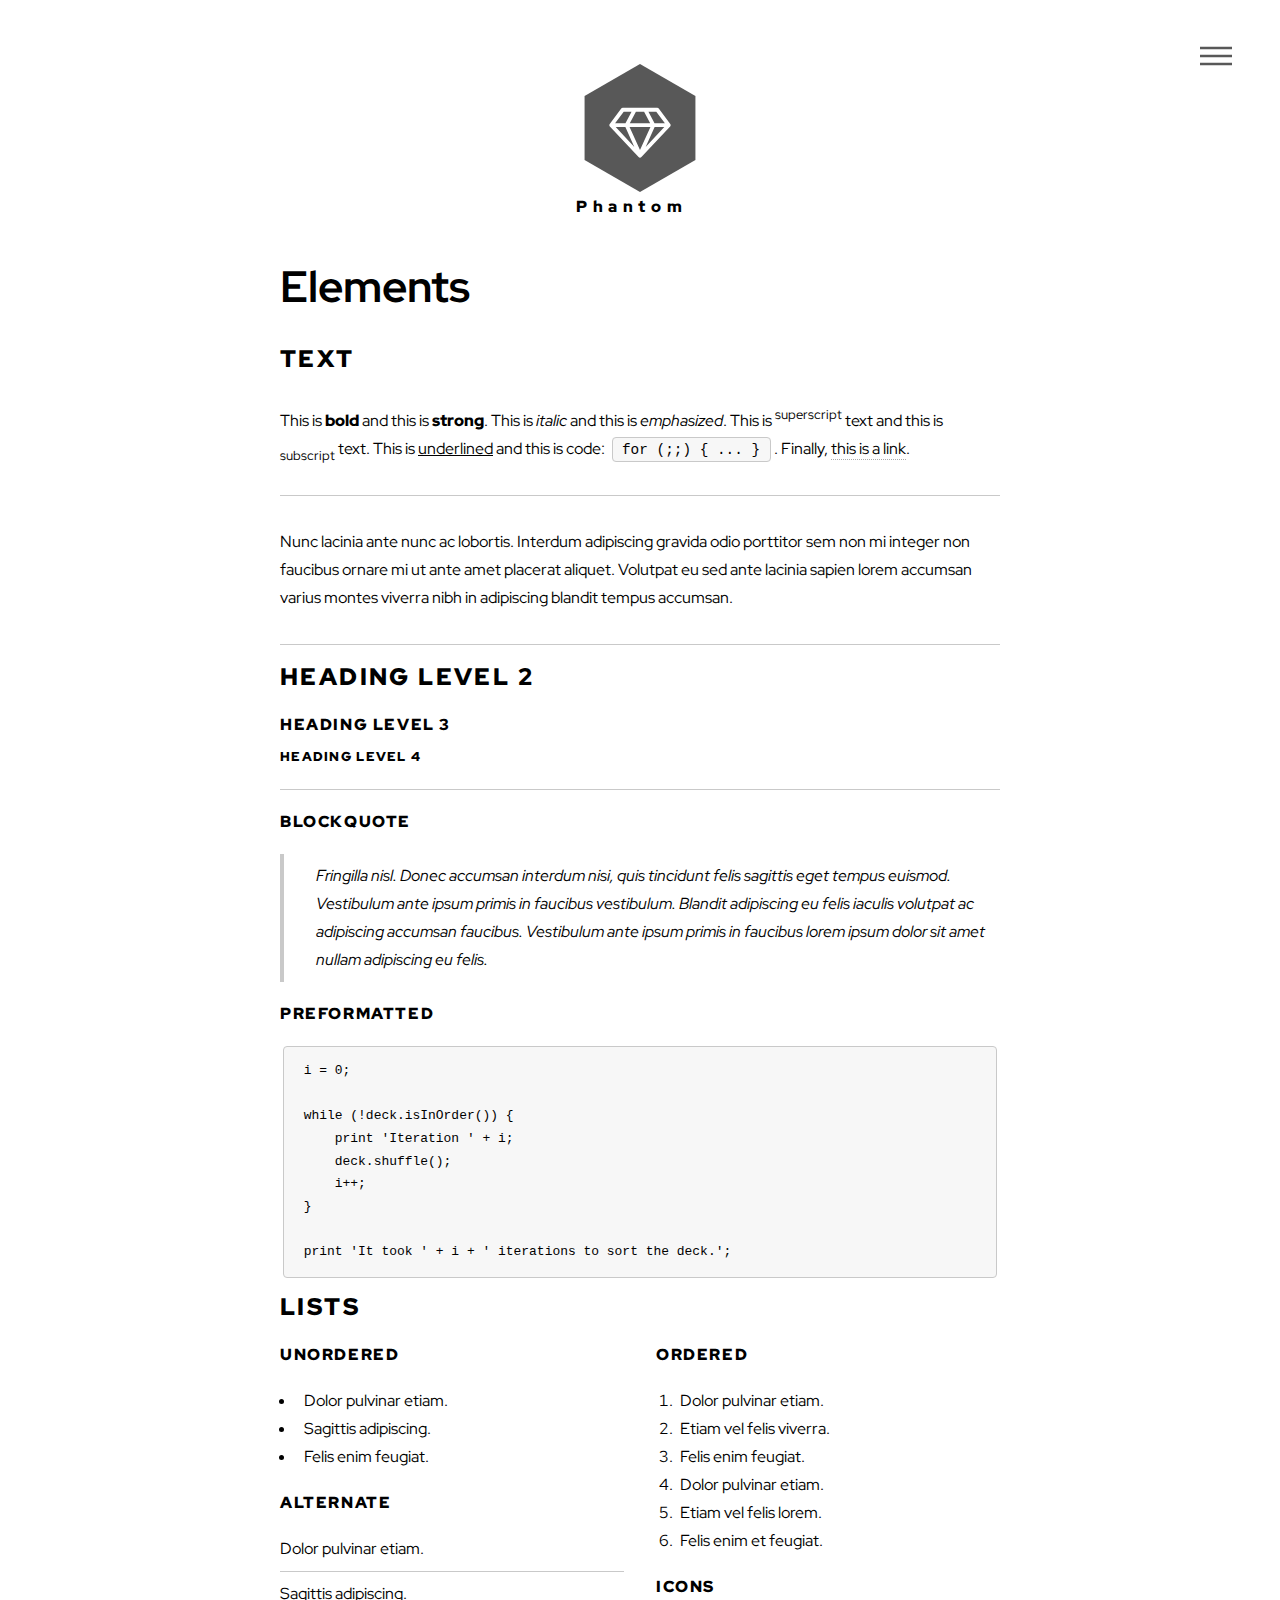
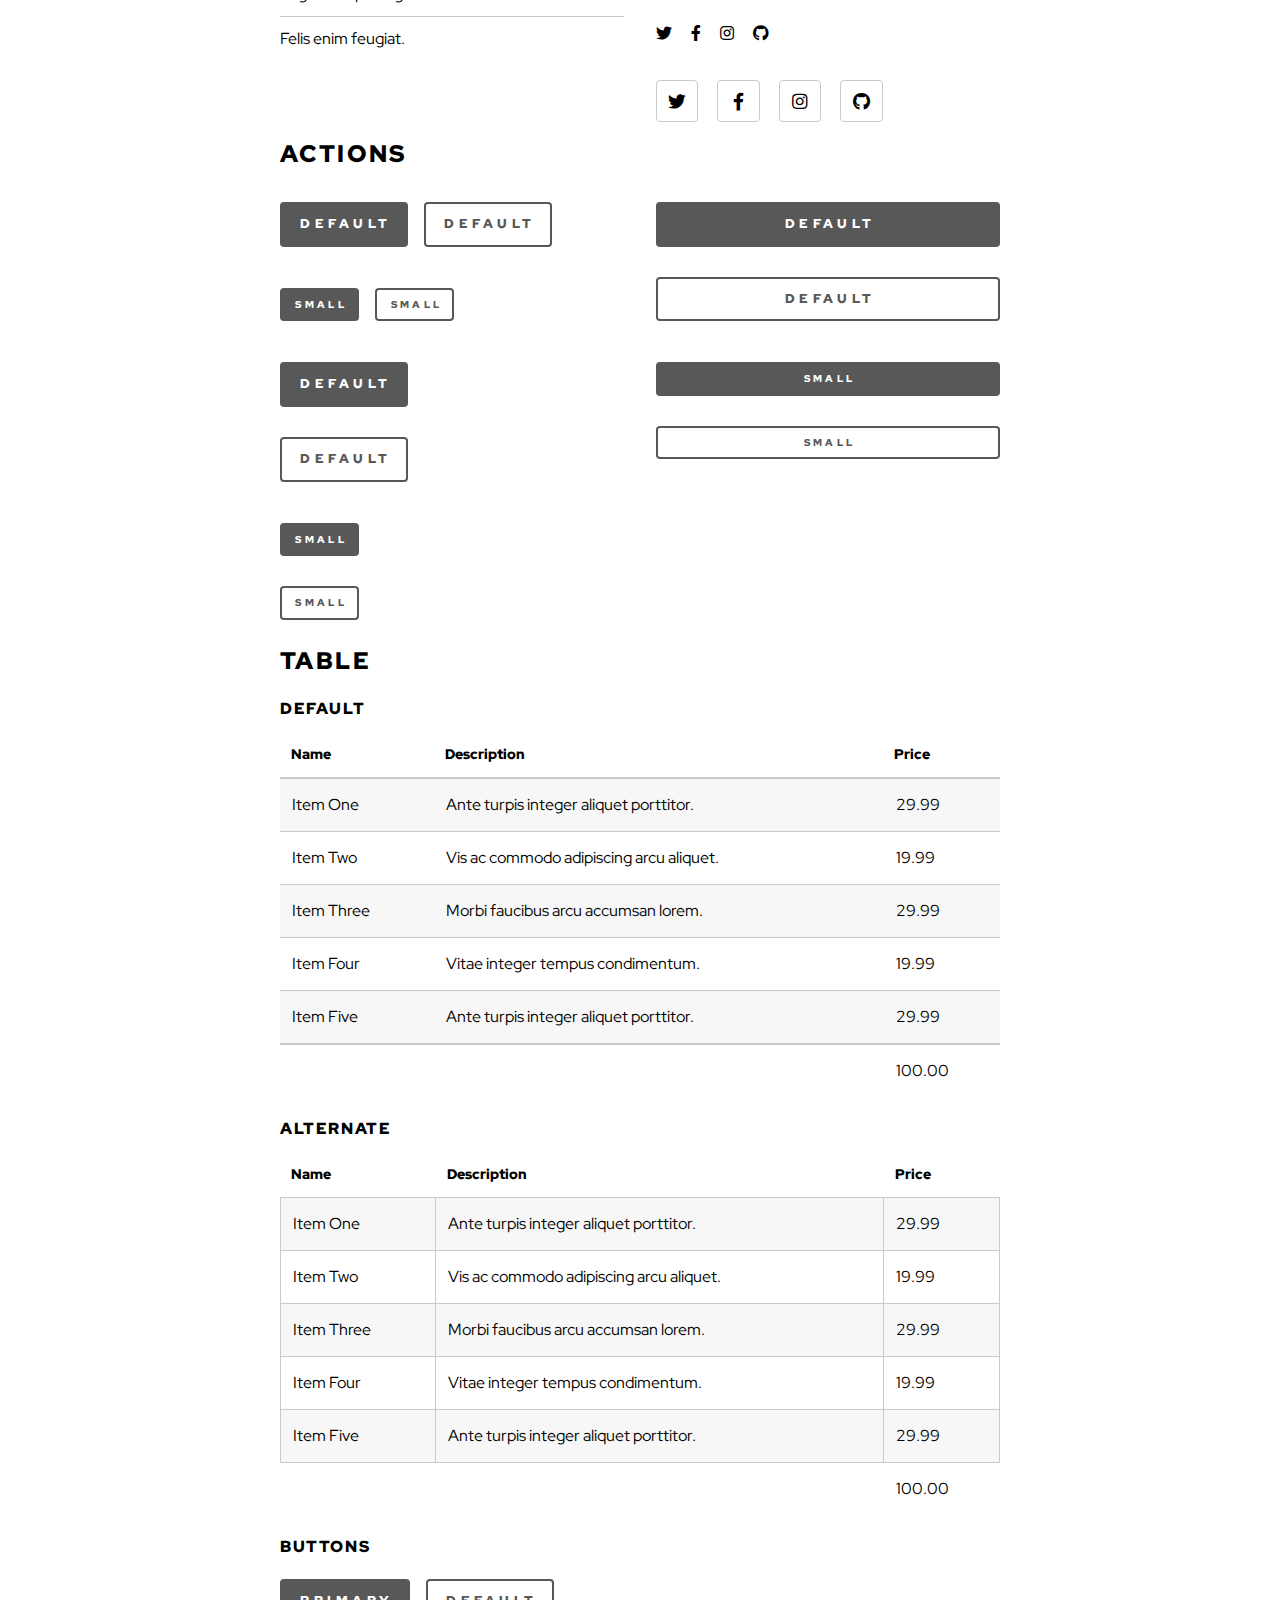
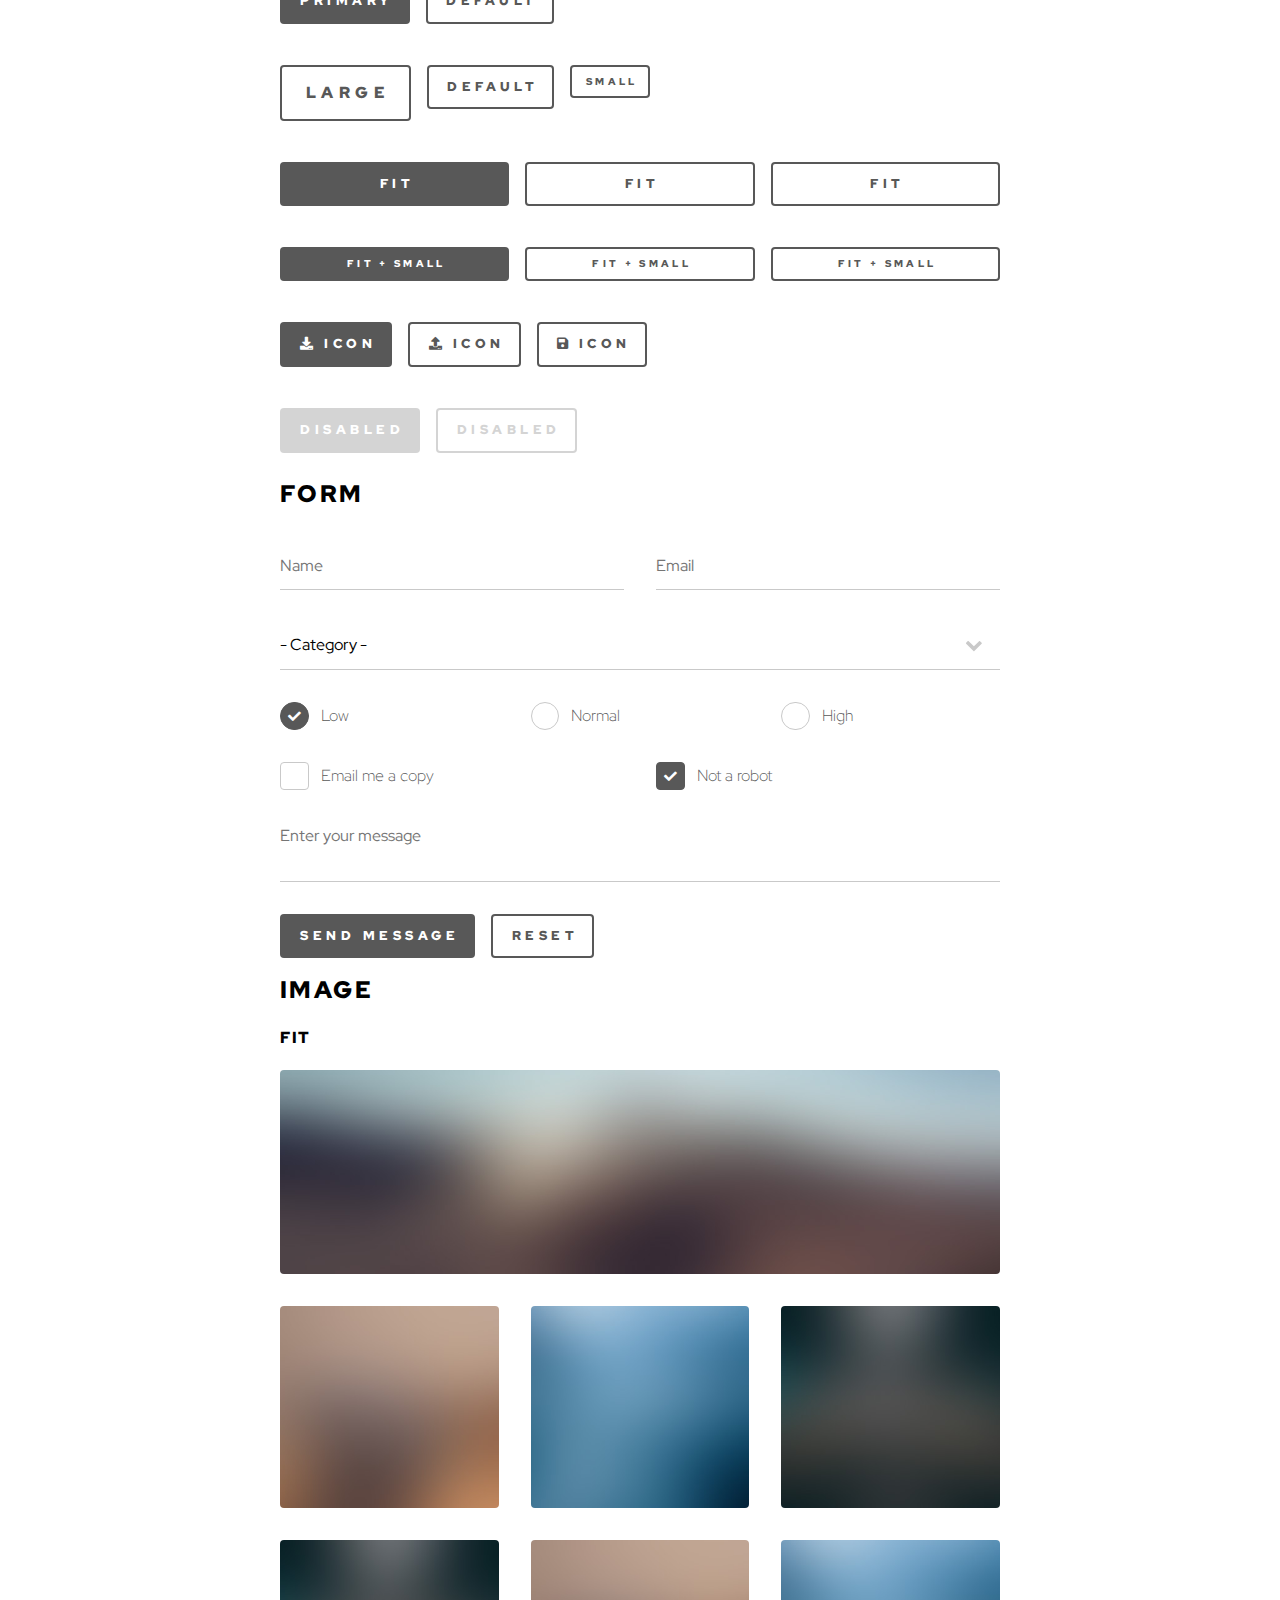
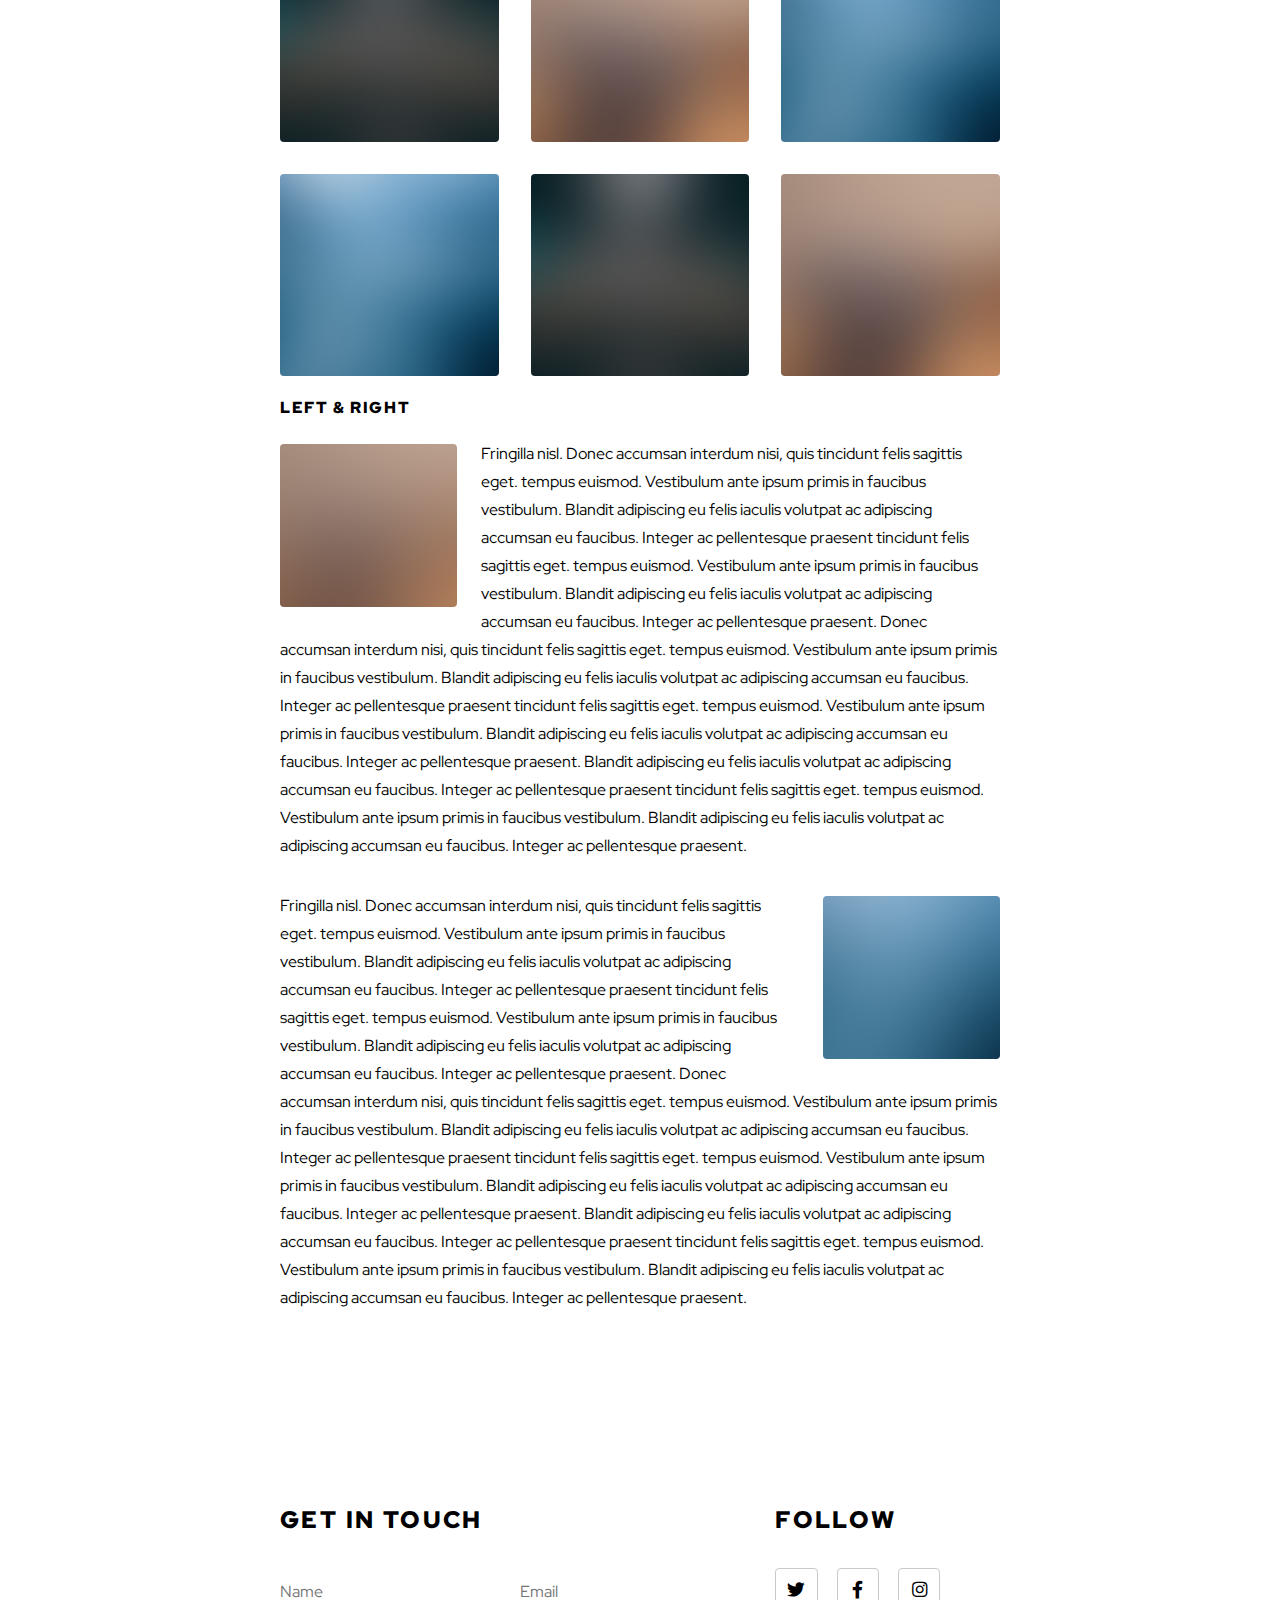
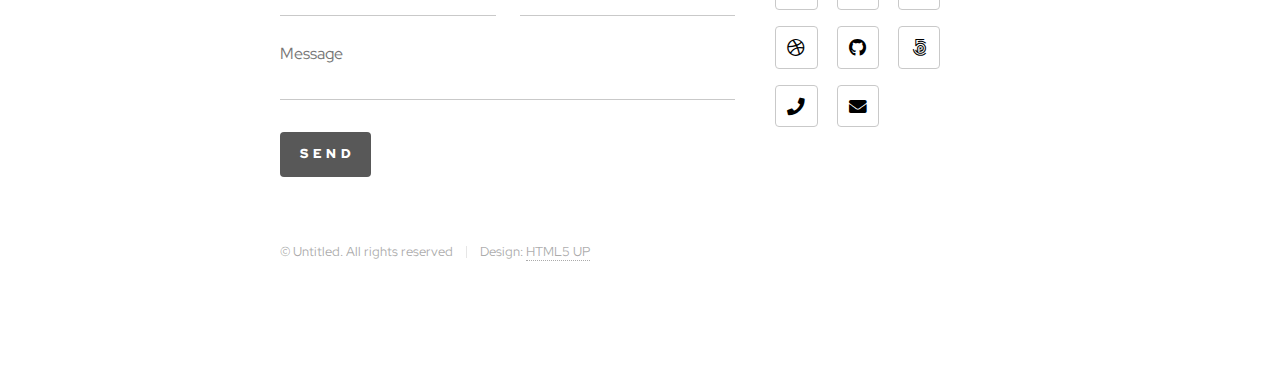
==== commit 2dc66bdf: "update website" ====
--- a/elements.html
+++ b/elements.html
@@ -37,7 +37,7 @@
 
 				<!-- Menu -->
 					<nav id="menu">
-						<h2>Menu</h2>
+						<h2>Menu</h2> 
 						<ul>
 							<li><a href="index.html">Home</a></li>
 							<li><a href="generic.html">Ipsum veroeros</a></li>
--- a/assets/css/main.css
+++ b/assets/css/main.css
@@ -1,11 +1,6 @@
 @import url(fontawesome-all.min.css);
 @import url("https://fonts.googleapis.com/css?family=Source+Sans+Pro:300,700,900");
-
-/*
-	Phantom by HTML5 UP
-	html5up.net | @ajlkn
-	Free for personal and commercial use under the CCA 3.0 license (html5up.net/license)
-*/
+@import url('https://fonts.googleapis.com/css2?family=Press+Start+2P&family=Red+Hat+Display:ital,wght@0,300;0,400;0,500;0,600;0,700;0,800;0,900;1,300;1,400;1,500;1,600;1,700;1,800;1,900&family=VT323&display=swap');
 
 html, body, div, span, applet, object,
 iframe, h1, h2, h3, h4, h5, h6, p, blockquote,
@@ -116,10 +111,10 @@
 /* Type */
 
 	body, input, select, textarea {
-		color: #585858;
-		font-family: "Source Sans Pro", Helvetica, sans-serif;
+		color: #000000;
+		font-family: "Red Hat Display";
 		font-size: 16pt;
-		font-weight: 300;
+		font-weight: 400;
 		line-height: 1.75;
 	}
 
@@ -145,13 +140,13 @@
 		-ms-transition: border-bottom-color 0.2s ease, color 0.2s ease;
 		transition: border-bottom-color 0.2s ease, color 0.2s ease;
 		text-decoration: none;
-		color: #585858;
+		color: #000000;
 		border-bottom: dotted 1px rgba(88, 88, 88, 0.5);
 	}
 
 		a:hover {
 			border-bottom-color: transparent;
-			color: #f2849e !important;
+			color: #007bff !important;
 		}
 
 	strong, b {
@@ -171,7 +166,7 @@
 		font-weight: 700;
 		line-height: 1.3;
 		margin: 0 0 1em 0;
-		letter-spacing: -0.035em;
+		letter-spacing: 0em;
 	}
 
 		h1 a {
@@ -197,10 +192,10 @@
 
 	h2, h3, h4, h5, h6 {
 		font-weight: 900;
-		line-height: 1.5;
+		line-height: 0;
 		margin: 0 0 2em 0;
 		text-transform: uppercase;
-		letter-spacing: 0.35em;
+		letter-spacing: 0.1em;
 	}
 
 		h2 a, h3 a, h4 a, h5 a, h6 a {
@@ -208,7 +203,7 @@
 		}
 
 	h2 {
-		font-size: 1.1em;
+		font-size: 1.5em;
 	}
 
 	h3 {
@@ -1856,8 +1851,8 @@
 			}
 
 			.icon.style2:hover {
-				color: #f2849e;
-				border-color: #f2849e;
+				color: #007bff;
+				border-color: #007bff;
 			}
 
 			.icon.style2:active {
@@ -2170,8 +2165,8 @@
 		input[type="tel"]:focus,
 		select:focus,
 		textarea:focus {
-			border-bottom-color: #f2849e;
-			box-shadow: inset 0 -1px 0 0 #f2849e;
+			border-bottom-color: #007bff;
+			box-shadow: inset 0 -1px 0 0 #007bff;
 		}
 
 	select {
@@ -2275,8 +2270,8 @@
 
 		input[type="checkbox"]:focus + label:before,
 		input[type="radio"]:focus + label:before {
-			border-color: #f2849e;
-			box-shadow: 0 0 0 1px #f2849e;
+			border-color: #007bff;
+			box-shadow: 0 0 0 1px #007bff;
 		}
 
 	input[type="checkbox"] + label:before {
@@ -2494,8 +2489,8 @@
 		input[type="button"]:hover,
 		button:hover,
 		.button:hover {
-			color: #f2849e !important;
-			box-shadow: inset 0 0 0 2px #f2849e;
+			color: #007bff !important;
+			box-shadow: inset 0 0 0 2px #007bff;
 		}
 
 		input[type="submit"]:active,
@@ -2537,7 +2532,7 @@
 			input[type="button"].primary:hover,
 			button.primary:hover,
 			.button.primary:hover {
-				background-color: #f2849e;
+				background-color: #007bff;
 			}
 
 			input[type="submit"].primary:active,
@@ -2706,7 +2701,7 @@
 					}
 
 			.tiles article.style1 > .image:before {
-				background-color: #f2849e;
+				background-color: #007bff;
 			}
 
 			.tiles article.style2 > .image:before {
@@ -2829,7 +2824,7 @@
 /* Header */
 
 	#header {
-		padding: 8em 0 0.1em 0 ;
+		padding: 4em 0 0.1em 0;
 	}
 
 		#header .logo {
@@ -2838,25 +2833,28 @@
 			color: inherit;
 			font-weight: 900;
 			letter-spacing: 0.35em;
-			margin: 0 0 2.5em 0;
-			text-decoration: none;
-			text-transform: uppercase;
-			display: inline-block;
+			width: 8em;
+			height: 8em;
+			margin-left:auto;
+			margin-right:auto;
+			margin-bottom:4em;
 		}
 
 			#header .logo > * {
 				display: inline-block;
-				vertical-align: middle;
+				vertical-align: middle; 
 			}
 
 			#header .logo .symbol {
-				margin-right: 0.65em;
+				margin-right: 0.65em
 			}
 
 				#header .logo .symbol img {
 					display: block;
-					width: 2em;
-					height: 2em;
+					width: 8em;
+					height: 8em;
+					margin-left:auto;
+					margin-right:auto;
 				}
 
 		#header nav {
@@ -3151,7 +3149,7 @@
 /* Main */
 
 	#main {
-		padding: 0em 0 6em 0 ;
+		padding: 0em 0 6em 0;
 	}
 
 		@media screen and (max-width: 736px) {
@@ -3166,7 +3164,7 @@
 
 	#footer {
 		padding: 5em 0 6em 0 ;
-		background-color: #f6f6f6;
+		background-color: #ffffff;
 	}
 
 		#footer > .inner {
@@ -3228,7 +3226,7 @@
 		@media screen and (max-width: 1280px) {
 
 			#footer {
-				padding: 5em 0 3em 0 ;
+				padding: 3m 0 3em 0 ;
 			}
 
 				#footer > .inner section:nth-child(1) {
@@ -3315,7 +3313,7 @@
 
 	#wrapper > * > .inner {
 		width: 100%;
-		max-width: 68em;
+		max-width: 50em;
 		margin: 0 auto;
 		padding: 0 2.5em;
 	}
